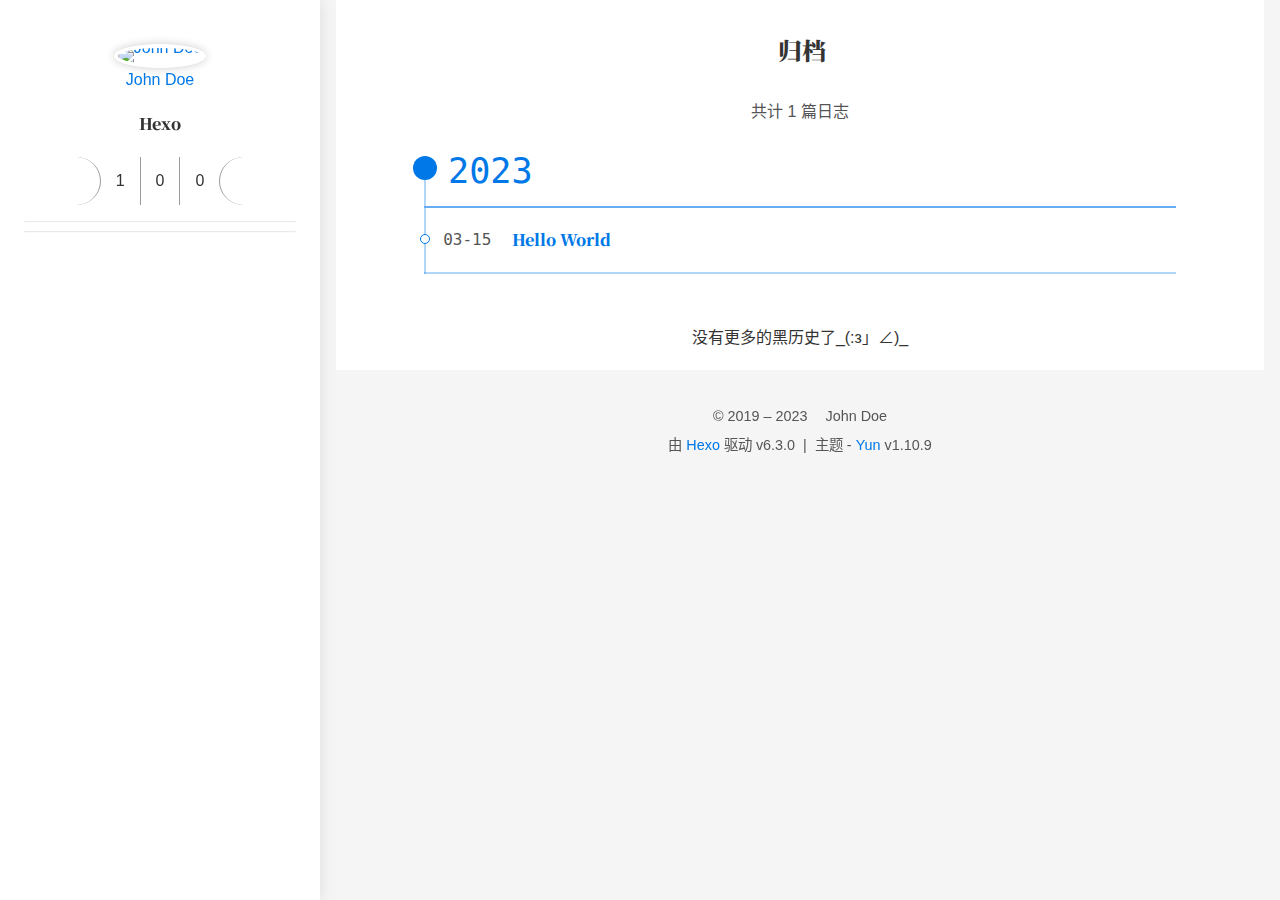
==== archives/index.html @ 75c05cce "Site updated: 2023-03-15 10:36:13" ====
<!DOCTYPE html><html lang="zh-CN"><head><meta charset="UTF-8"><meta http-equiv="X-UA-Compatible" content="IE=edge"><meta name="viewport" content="width=device-width, initial-scale=1.0"><meta name="theme-color" content="#0078E7"><meta name="author" content="John Doe"><meta name="copyright" content="John Doe"><meta name="generator" content="Hexo 6.3.0"><meta name="theme" content="hexo-theme-yun"><title>归档 | Hexo</title><link rel="stylesheet" href="https://fonts.googleapis.com/css2?family=Noto+Serif+SC:wght@900&amp;display=swap" media="print" onload="this.media='all'"><link rel="stylesheet" href="https://fastly.jsdelivr.net/npm/star-markdown-css@0.4.1/dist/yun/yun-markdown.min.css"><link rel="stylesheet" href="https://fastly.jsdelivr.net/npm/prism-theme-vars/base.css"><script src="https://fastly.jsdelivr.net/npm/scrollreveal/dist/scrollreveal.min.js" defer></script><script>function initScrollReveal() {
  [".post-card",".markdown-body img"].forEach((target)=> {
    ScrollReveal().reveal(target);
  })
}
document.addEventListener("DOMContentLoaded", initScrollReveal);
document.addEventListener("pjax:success", initScrollReveal);
</script><link rel="icon" type="image/svg+xml" href="/yun.svg"><link rel="mask-icon" href="/yun.svg" color="#0078E7"><link rel="preload" href="/css/hexo-theme-yun.css" as="style"><link rel="prefetch" href="/js/sidebar.js" as="script"><link rel="preconnect" href="https://cdn.jsdelivr.net" crossorigin><link rel="preconnect" href="https://fastly.jsdelivr.net/npm/" crossorigin><script id="yun-config">
    window.Yun = {}
    window.CONFIG = {"hostname":"example.com","root":"/","title":"冷卉的小破站","version":"1.10.9","mode":"auto","copycode":true,"page":{"isPost":false},"i18n":{"placeholder":"搜索...","empty":"找不到您查询的内容: ${query}","hits":"找到 ${hits} 条结果","hits_time":"找到 ${hits} 条结果（用时 ${time} 毫秒）"},"anonymous_image":"https://cdn.yunyoujun.cn/img/avatar/none.jpg","say":{"api":"https://el-bot-api.vercel.app/api/words/young"},"fireworks":{"colors":null},"vendors":{"host":"https://fastly.jsdelivr.net/npm/","darken":"https://fastly.jsdelivr.net/npm/darken@1.5.0"}};
  </script><link rel="stylesheet" href="/css/hexo-theme-yun.css"><script src="/js/hexo-theme-yun.js" type="module"></script><meta property="og:type" content="website">
<meta property="og:title" content="归档">
<meta property="og:url" content="http://example.com/archives/index.html">
<meta property="og:site_name" content="Hexo">
<meta property="og:locale" content="zh_CN">
<meta property="article:author" content="John Doe">
<meta name="twitter:card" content="summary"><script>(function() {
  if (CONFIG.mode !== 'auto') return
  const prefersDark = window.matchMedia && window.matchMedia('(prefers-color-scheme: dark)').matches
  const setting = localStorage.getItem('darken-mode') || 'auto'
  if (setting === 'dark' || (prefersDark && setting !== 'light'))
    document.documentElement.classList.toggle('dark', true)
})()</script></head><body><script src="https://code.iconify.design/2/2.1.1/iconify.min.js"></script><script>// Define global variable
IconifyProviders = {
  // Empty prefix: overwrite default API provider configuration
  '': {
    // Use custom API first, use Iconify public API as backup
    resources: [
        'https://api.iconify.design',
    ],
    // Wait for 1 second before switching API hosts
    rotate: 1000,
  },
};</script><script defer src="https://fastly.jsdelivr.net/npm/animejs@latest"></script><script defer src="/js/ui/fireworks.js" type="module"></script><canvas class="fireworks"></canvas><div class="container"><a class="sidebar-toggle hty-icon-button" id="menu-btn"><div class="hamburger hamburger--spin" type="button"><span class="hamburger-box"><span class="hamburger-inner"></span></span></div></a><div class="sidebar-toggle sidebar-overlay"></div><aside class="sidebar"><script src="/js/sidebar.js" type="module"></script><div class="sidebar-panel sidebar-panel-active" id="site-overview-wrap"><div class="site-info"><a class="site-author-avatar" href="/about/" title="John Doe"><img width="96" loading="lazy" src="/images/head.jpg" alt="John Doe"></a><div class="site-author-name"><a href="/about/">John Doe</a></div><span class="site-name">Hexo</span><sub class="site-subtitle"></sub><div class="site-description"></div></div><nav class="site-state"><a class="site-state-item hty-icon-button icon-home" href="/" title="首页"><span class="site-state-item-icon"><span class="icon iconify" data-icon="ri:home-4-line"></span></span></a><div class="site-state-item"><a href="/archives/" title="归档"><span class="site-state-item-icon"><span class="icon iconify" data-icon="ri:archive-line"></span></span><span class="site-state-item-count">1</span></a></div><div class="site-state-item"><a href="/categories/" title="分类"><span class="site-state-item-icon"><span class="icon iconify" data-icon="ri:folder-2-line"></span></span><span class="site-state-item-count">0</span></a></div><div class="site-state-item"><a href="/tags/" title="标签"><span class="site-state-item-icon"><span class="icon iconify" data-icon="ri:price-tag-3-line"></span></span><span class="site-state-item-count">0</span></a></div><a class="site-state-item hty-icon-button" target="_blank" rel="noopener" href="https://yun.yunyoujun.cn" title="文档"><span class="site-state-item-icon"><span class="icon iconify" data-icon="ri:settings-line"></span></span></a></nav><hr style="margin-bottom:0.5rem"><hr style="margin:0.5rem 1rem"><div class="links"><a class="links-item hty-icon-button" href="/links/" title="我的小伙伴们" style="color:dodgerblue"><span class="icon iconify" data-icon="ri:genderless-line"></span></a></div><br><a class="links-item hty-icon-button" id="toggle-mode-btn" href="javascript:;" title="Mode" style="color: #f1cb64"><span class="icon iconify" data-icon="ri:contrast-2-line"></span></a></div></aside><main class="sidebar-translate" id="content"><div class="hty-card" id="archive"><header class="post-header"><h1 class="post-title" itemprop="name headline"><span class="icon iconify" data-icon="ri:archive-line"></span>归档</h1></header><div class="page-subtitle">共计 1 篇日志</div><div class="post-collapse"><div class="collection-title"><h2 class="archive-year" id="archive-year-2023">2023</h2></div><article class="post-item" itemscope itemtype="https://schema.org/Article"><header class="post-header"><div class="post-meta"><time class="post-time" itemprop="dateCreated" datetime="2023-03-15T09:19:17+08:00" content="2023-03-15">03-15</time></div><h2 class="post-title" itemprop="name headline"><a class="post-title-link" itemprop="url" href="/2023/03/15/hello-world/">Hello World</a></h2></header></article></div><h5 class="last-word text-center">没有更多的黑历史了_(:з」∠)_</h5></div></main><footer class="sidebar-translate" id="footer"><div class="copyright"><span>&copy; 2019 – 2023 </span><span class="with-love" id="animate"><span class="icon iconify" data-icon="ri:cloud-line"></span></span><span class="author"> John Doe</span></div><div class="powered"><span>由 <a href="https://hexo.io" target="_blank" rel="noopener">Hexo</a> 驱动 v6.3.0</span><span class="footer-separator">|</span><span>主题 - <a rel="noopener" href="https://github.com/YunYouJun/hexo-theme-yun" target="_blank"><span>Yun</span></a> v1.10.9</span></div></footer></div><a class="hty-icon-button" id="back-to-top" aria-label="back-to-top" href="#"><span class="icon iconify" data-icon="ri:arrow-up-s-line"></span><svg class="progress-circle-container" viewBox="0 0 100 100"><circle class="progress-circle" id="progressCircle" cx="50" cy="50" r="48" fill="none" stroke="#0078E7" stroke-width="2" stroke-linecap="round"></circle></svg></a></body></html>
---- css/hexo-theme-yun.css ----
html:not(.dark) {
  --prism-foreground: #393a34;
  --prism-background: #f8f8f8;
  --prism-comment: #758575;
  --prism-namespace: #444;
  --prism-string: #bc8671;
  --prism-punctuation: #80817d;
  --prism-literal: #36acaa;
  --prism-keyword: #248459;
  --prism-function: #4d9375;
  --prism-deleted: #9a050f;
  --prism-class: #2b91af;
  --prism-builtin: #800000;
  --prism-property: #ce9178;
  --prism-regex: #ad502b;
}
html.dark {
  --prism-foreground: #a6accd;
  --prism-background: #242424;
  --prism-namespace: #aaa;
  --prism-comment: #758575;
  --prism-namespace: #444;
  --prism-string: #c3e88d;
  --prism-punctuation: #a6accd;
  --prism-literal: #36acaa;
  --prism-keyword: #89ddff;
  --prism-function: #82aaff;
  --prism-deleted: #9a050f;
  --prism-class: #4ec9b0;
  --prism-builtin: #d16969;
  --prism-property: #c792ea;
  --prism-regex: #ad502b;
  --prism-selector: #c3e88d;
}
:root {
  --hty-primary-color: #0078e7;
  --hty-success-color: #21ba45;
  --hty-warning-color: #f2711c;
  --hty-danger-color: #db2828;
  --hty-info-color: #42b8dd;
  --hty-link-color: #0078e7;
  --hty-gray-color: #999;
  --hty-yellow-color: #ff8718;
  --blockquote-border-left-color: var(--smc-border-color);
}
.primary {
  color: #005eb4;
  --blockquote-border-left-color: var(--hty-primary-color);
  --blockquote-bg-color: rgba(0,120,231,0.1);
}
.success {
  color: #198f35;
  --blockquote-border-left-color: var(--hty-success-color);
  --blockquote-bg-color: rgba(33,186,69,0.1);
}
.warning {
  color: #cf590c;
  --blockquote-border-left-color: var(--hty-warning-color);
  --blockquote-bg-color: rgba(242,113,28,0.1);
}
.danger {
  color: #b21e1e;
  --blockquote-border-left-color: var(--hty-danger-color);
  --blockquote-bg-color: rgba(219,40,40,0.1);
}
.info {
  color: #24a1c8;
  --blockquote-border-left-color: var(--hty-info-color);
  --blockquote-bg-color: rgba(66,184,221,0.1);
}
.link {
  color: #005eb4;
  --blockquote-border-left-color: var(--hty-link-color);
  --blockquote-bg-color: rgba(0,120,231,0.1);
}
.gray {
  color: #808080;
  --blockquote-border-left-color: var(--hty-gray-color);
  --blockquote-bg-color: rgba(153,153,153,0.1);
}
.yellow {
  color: #e46e00;
  --blockquote-border-left-color: var(--hty-yellow-color);
  --blockquote-bg-color: rgba(255,135,24,0.1);
}
html:not(.dark) {
  --prism-foreground: #393a34;
  --prism-background: #f8f8f8;
  --prism-comment: #758575;
  --prism-namespace: #444;
  --prism-string: #bc8671;
  --prism-punctuation: #80817d;
  --prism-literal: #36acaa;
  --prism-keyword: #248459;
  --prism-function: #4d9375;
  --prism-deleted: #9a050f;
  --prism-class: #2b91af;
  --prism-builtin: #800000;
  --prism-property: #ce9178;
  --prism-regex: #ad502b;
}
html.dark {
  --prism-foreground: #a6accd;
  --prism-background: #242424;
  --prism-namespace: #aaa;
  --prism-comment: #758575;
  --prism-namespace: #444;
  --prism-string: #c3e88d;
  --prism-punctuation: #a6accd;
  --prism-literal: #36acaa;
  --prism-keyword: #89ddff;
  --prism-function: #82aaff;
  --prism-deleted: #9a050f;
  --prism-class: #4ec9b0;
  --prism-builtin: #d16969;
  --prism-property: #c792ea;
  --prism-regex: #ad502b;
  --prism-selector: #c3e88d;
}
:root {
  --hty-mode: 'light';
  --hty-bg-color: #f5f5f5;
  --hty-text-color: #333;
  --hty-secondary-text-color: #555;
  --post-block-bg-color: #fff;
  --smc-link-color: #0078e7;
  --yun-bg-image: url("/images/background.jpg");
  --banner-line-color: #000;
  --banner-char-color: #000;
}
html.dark {
  --hty-mode: 'dark';
  --hty-bg-color: #303030;
  --hty-text-color: #f2f2f2;
  --hty-secondary-text-color: #eee;
  --post-block-bg-color: #1b1f2e;
  --smc-link-color: #3ca1ff;
  --yun-bg-image: url("https://cdn.yunyoujun.cn/img/bg/galaxy.jpg");
  --banner-line-color: #fff;
  --banner-char-color: #fff;
  --banner-char-bg-color: rgba(0,0,0,0.5);
  --banner-char-hover-color: #000;
  --post-card-bg-color: rgba(27,31,46,0.9);
  --post-card-shadow: 0 1px 8px rgba(27,31,46,0.1);
  --sidebar-bg-color: rgba(27,31,46,0.95);
  --sidebar-bg-image: url("");
  --page-btn-bg-color: rgba(0,0,0,0.5);
  --page-btn-hover-bg-color: rgba(199,228,255,0.9);
  --page-btn-active-bg-color: #0078e7;
}
.disable-hover,
.disable-hover * {
  pointer-events: none !important;
}
@-moz-keyframes fade-in {
  from {
    opacity: 0;
  }
  to {
    opacity: 1;
  }
}
@-webkit-keyframes fade-in {
  from {
    opacity: 0;
  }
  to {
    opacity: 1;
  }
}
@-o-keyframes fade-in {
  from {
    opacity: 0;
  }
  to {
    opacity: 1;
  }
}
@keyframes fade-in {
  from {
    opacity: 0;
  }
  to {
    opacity: 1;
  }
}
::-webkit-input-placeholder {
  color: #fff;
}
.dark .aplayer {
  color: #000;
}
body {
  font-family: 'PingFang SC', 'Microsoft YaHei', Roboto, Arial, sans-serif;
  font-weight: 400;
  margin: 0;
  padding: 0;
  line-height: 2;
}
::selection {
  color: #fff;
  background: #8e71c1;
}
a {
  color: var(--smc-link-color);
  text-decoration: none;
  transition: color 0.1s;
}
a:hover,
a:focus {
  color: #db2828;
}
a:active {
  color: #2094ff;
}
h1,
h2,
h3,
h4,
h5,
h6 {
  font-weight: inherit;
}
h1 {
  font-size: 2.5rem;
  font-weight: 400;
}
h2 {
  font-size: 2.2rem;
  font-weight: 400;
}
h3 {
  font-size: 1.9rem;
  font-weight: 400;
}
h4 {
  font-size: 1.6rem;
  font-weight: 400;
}
h5 {
  font-size: 1.3rem;
  font-weight: 400;
}
h6 {
  font-size: 1rem false;
}
button {
  outline: none;
}
p {
  font-size: inherit;
  font-weight: inherit;
}
p:first-child {
  margin-top: 0;
}
hr {
  opacity: 0.2;
  margin: 1rem;
}
details {
  border: 1px solid var(--smc-secondary);
  margin: 1rem 0;
}
details[open] {
  padding: 1rem 1rem 0 1rem;
}
summary {
  font-weight: bold;
  padding: 0.8rem 0.8rem 0.8rem 1rem;
  background-color: rgba(0,120,231,0.1);
}
details[open] summary {
  border-bottom: 1px solid var(--smc-secondary);
  margin: -1rem -1rem 1rem -1rem;
}
html {
  scroll-behavior: smooth;
}
body {
  color: var(--hty-text-color);
  overflow-y: scroll;
  background-color: var(--hty-bg-color, #f5f5f5);
}
body::before {
  content: '';
  position: fixed;
  width: 100%;
  height: 100%;
  z-index: -1;
  background-image: var(--yun-bg-image);
  background-size: cover;
  background-position: center;
  background-repeat: no-repeat;
  animation-name: bgFadeIn;
  animation-duration: 2s;
  opacity: 0.8;
}
@-moz-keyframes bgFadeIn {
  from {
    opacity: 0;
  }
  to {
    opacity: 0.8;
  }
}
@-webkit-keyframes bgFadeIn {
  from {
    opacity: 0;
  }
  to {
    opacity: 0.8;
  }
}
@-o-keyframes bgFadeIn {
  from {
    opacity: 0;
  }
  to {
    opacity: 0.8;
  }
}
@keyframes bgFadeIn {
  from {
    opacity: 0;
  }
  to {
    opacity: 0.8;
  }
}
:root {
  --banner-char-bg-color: rgba(255,255,255,0.5);
  --banner-char-hover-color: #fff;
}
#banner {
  position: relative;
  display: flex;
  flex-direction: column;
  align-items: center;
  height: 100vh;
}
#banner .char {
  font-family: 'Songti SC', 'Noto Serif SC', STZhongsong, STKaiti, KaiTi, Roboto, serif;
  font-size: var(--banner-char-size, 1rem);
  font-weight: 900;
  background-color: var(--banner-char-bg-color);
  line-height: 1;
  transition-property: all;
  transition-duration: 0.3s;
  transition-delay: 0s;
}
#banner .char:hover {
  color: var(--banner-char-hover-color);
  background-color: var(--banner-char-color);
}
#banner .char-left,
#banner .char-right {
  display: flex;
  color: var(--banner-char-color);
  opacity: 0;
}
#banner .char-left {
  border-left: 1px solid var(--banner-line-color);
  border-right: 0px solid rgba(0,120,231,0.1);
  border-right-width: 0px;
  animation-duration: 0.4s;
  animation-delay: 0.4s;
  animation-fill-mode: forwards;
  animation-timing-function: ease-out;
}
#banner .char-right {
  border-left: 0px solid rgba(0,120,231,0.1);
  border-right: 1px solid var(--banner-line-color);
  border-left-width: 0px;
  animation-duration: 0.4s;
  animation-delay: 0.4s;
  animation-fill-mode: forwards;
  animation-timing-function: ease-out;
}
.banner-char-container {
  display: flex;
  flex-direction: column;
  align-items: center;
}
.vertical-line-top,
.vertical-line-bottom {
  display: flex;
  background-color: var(--banner-line-color);
  width: 1px;
  height: 0;
  animation-duration: 0.4s;
  animation-fill-mode: forwards;
  animation-timing-function: ease-in;
}
.vertical-line-bottom {
  position: absolute;
  bottom: 0;
}
.cloud {
  display: flex;
  width: 100%;
  position: absolute;
  bottom: 0;
  left: 0;
  right: 0;
  z-index: 8;
  box-sizing: border-box;
  mix-blend-mode: overlay;
}
.cloud .waves {
  display: flex;
  position: relative;
  width: 100%;
  height: 100px;
}
@media (max-width: 768px) {
  .cloud .waves {
    height: 40px;
  }
}
.cloud .parallax > use {
  animation: move-forever 25s cubic-bezier(0.55, 0.5, 0.45, 0.5) infinite;
}
.cloud .parallax > use:nth-child(1) {
  animation-delay: -2s;
  animation-duration: 7s;
}
.cloud .parallax > use:nth-child(2) {
  animation-delay: -3s;
  animation-duration: 10s;
}
.cloud .parallax > use:nth-child(3) {
  animation-delay: -4s;
  animation-duration: 13s;
}
.cloud .parallax > use:nth-child(4) {
  animation-delay: -5s;
  animation-duration: 20s;
}
@-moz-keyframes move-forever {
  0% {
    transform: translate3d(-90px, 0, 0);
  }
  100% {
    transform: translate3d(85px, 0, 0);
  }
}
@-webkit-keyframes move-forever {
  0% {
    transform: translate3d(-90px, 0, 0);
  }
  100% {
    transform: translate3d(85px, 0, 0);
  }
}
@-o-keyframes move-forever {
  0% {
    transform: translate3d(-90px, 0, 0);
  }
  100% {
    transform: translate3d(85px, 0, 0);
  }
}
@keyframes move-forever {
  0% {
    transform: translate3d(-90px, 0, 0);
  }
  100% {
    transform: translate3d(85px, 0, 0);
  }
}
#goDown {
  display: inline-flex;
  position: absolute;
  bottom: 1rem;
  z-index: 9;
  animation: float 2s ease-in-out infinite;
}
#goDown .icon {
  color: #0078e7;
  width: 3rem;
  height: 3rem;
}
@-moz-keyframes float {
  0% {
    opacity: 1;
    transform: translateY(0);
  }
  50% {
    opacity: 0.8;
    transform: translateY(-0.8rem);
  }
  100% {
    opacity: 1;
    transform: translateY(0);
  }
}
@-webkit-keyframes float {
  0% {
    opacity: 1;
    transform: translateY(0);
  }
  50% {
    opacity: 0.8;
    transform: translateY(-0.8rem);
  }
  100% {
    opacity: 1;
    transform: translateY(0);
  }
}
@-o-keyframes float {
  0% {
    opacity: 1;
    transform: translateY(0);
  }
  50% {
    opacity: 0.8;
    transform: translateY(-0.8rem);
  }
  100% {
    opacity: 1;
    transform: translateY(0);
  }
}
@keyframes float {
  0% {
    opacity: 1;
    transform: translateY(0);
  }
  50% {
    opacity: 0.8;
    transform: translateY(-0.8rem);
  }
  100% {
    opacity: 1;
    transform: translateY(0);
  }
}
@-moz-keyframes extend-line {
  from {
    height: 0;
  }
  to {
    height: var(--banner-line-height);
  }
}
@-webkit-keyframes extend-line {
  from {
    height: 0;
  }
  to {
    height: var(--banner-line-height);
  }
}
@-o-keyframes extend-line {
  from {
    height: 0;
  }
  to {
    height: var(--banner-line-height);
  }
}
@keyframes extend-line {
  from {
    height: 0;
  }
  to {
    height: var(--banner-line-height);
  }
}
@-moz-keyframes char-move-left {
  from {
    opacity: 0;
    border-right-width: 0;
  }
  to {
    opacity: 1;
    border-right-width: var(--banner-empty-border-size, var(--banner-char-size));
  }
}
@-webkit-keyframes char-move-left {
  from {
    opacity: 0;
    border-right-width: 0;
  }
  to {
    opacity: 1;
    border-right-width: var(--banner-empty-border-size, var(--banner-char-size));
  }
}
@-o-keyframes char-move-left {
  from {
    opacity: 0;
    border-right-width: 0;
  }
  to {
    opacity: 1;
    border-right-width: var(--banner-empty-border-size, var(--banner-char-size));
  }
}
@keyframes char-move-left {
  from {
    opacity: 0;
    border-right-width: 0;
  }
  to {
    opacity: 1;
    border-right-width: var(--banner-empty-border-size, var(--banner-char-size));
  }
}
@-moz-keyframes char-move-right {
  from {
    opacity: 0;
    border-left-width: 0;
  }
  to {
    opacity: 1;
    border-left-width: var(--banner-empty-border-size, var(--banner-char-size));
  }
}
@-webkit-keyframes char-move-right {
  from {
    opacity: 0;
    border-left-width: 0;
  }
  to {
    opacity: 1;
    border-left-width: var(--banner-empty-border-size, var(--banner-char-size));
  }
}
@-o-keyframes char-move-right {
  from {
    opacity: 0;
    border-left-width: 0;
  }
  to {
    opacity: 1;
    border-left-width: var(--banner-empty-border-size, var(--banner-char-size));
  }
}
@keyframes char-move-right {
  from {
    opacity: 0;
    border-left-width: 0;
  }
  to {
    opacity: 1;
    border-left-width: var(--banner-empty-border-size, var(--banner-char-size));
  }
}
#footer {
  font-size: 0.9rem;
  color: var(--hty-secondary-text-color);
  text-align: center;
  padding-top: 1rem;
  padding-bottom: 0.5rem;
}
#footer .footer-separator {
  margin: 0 0.5rem;
}
#footer .footer-custom-text {
  margin-top: 0.3rem;
  line-height: 0;
}
#footer .footer-support {
  display: flex;
  justify-content: center;
  align-items: center;
}
#footer .footer-support-logo {
  display: inline-flex;
  justify-content: center;
  align-items: center;
  margin: 0.2rem;
}
#animate {
  animation: iconAnimate 1.33s ease-in-out infinite;
}
.with-love {
  display: inline-block;
  margin: 5px 5px 0 5px;
  color: #0078E7;
}
.moe-text {
  margin: 0 5px;
}
@-moz-keyframes iconAnimate {
  0%, 100% {
    transform: scale(1);
  }
  10%, 30% {
    transform: scale(0.9);
  }
  20%, 40%, 60%, 80% {
    transform: scale(1.1);
  }
  50%, 70% {
    transform: scale(1.1);
  }
}
@-webkit-keyframes iconAnimate {
  0%, 100% {
    transform: scale(1);
  }
  10%, 30% {
    transform: scale(0.9);
  }
  20%, 40%, 60%, 80% {
    transform: scale(1.1);
  }
  50%, 70% {
    transform: scale(1.1);
  }
}
@-o-keyframes iconAnimate {
  0%, 100% {
    transform: scale(1);
  }
  10%, 30% {
    transform: scale(0.9);
  }
  20%, 40%, 60%, 80% {
    transform: scale(1.1);
  }
  50%, 70% {
    transform: scale(1.1);
  }
}
@keyframes iconAnimate {
  0%, 100% {
    transform: scale(1);
  }
  10%, 30% {
    transform: scale(0.9);
  }
  20%, 40%, 60%, 80% {
    transform: scale(1.1);
  }
  50%, 70% {
    transform: scale(1.1);
  }
}
.link-items {
  display: flex;
  padding: 0 0.5rem;
  text-align: center;
  justify-content: center;
  flex-wrap: wrap;
}
.link-item {
  display: inline-flex;
}
.link-url {
  display: inline-flex;
  text-align: center;
  justify-self: center;
  line-height: 1.5;
  padding: 0.5rem 1rem;
  margin: 0.5rem;
  width: 15rem;
  transition: 0.2s;
  color: var(--primary-color, #000);
  border: 1px solid var(--primary-color, #808080);
}
.link-url:hover {
  color: #fff;
  background-color: var(--primary-color, #808080);
  box-shadow: 0 2px 20px var(--primary-color, #808080);
}
@media screen and (max-width: 768px) {
  .link-url {
    display: flex;
  }
}
.link-url .link-left {
  display: inline-block;
  line-height: 0;
}
.link-url .link-avatar {
  width: 4rem;
  height: 4rem;
  border-radius: 50%;
  background-color: #fff;
  border: 1px solid var(--primary-color, #808080);
  transition: 0.5s;
}
.link-url .link-avatar:hover {
  box-shadow: 0 0 20px rgba(0,0,0,0.1);
}
.link-url .link-info {
  padding-left: 0.6rem;
}
.link-url .link-blog {
  font-family: 'Songti SC', 'Noto Serif SC', STZhongsong, STKaiti, KaiTi, Roboto, serif;
  font-weight: 900;
  margin: 0.42rem 0;
}
.link-url .link-desc {
  font-size: 0.8rem;
  margin-top: 0.5rem;
  width: 10.5rem;
  white-space: nowrap;
  text-overflow: ellipsis;
  overflow: hidden;
}
#content {
  overflow: visible;
}
#recent-posts {
  row-gap: 1rem;
  padding: 1rem 0;
}
#page,
#archive,
#tag,
#category {
  margin: 0 1rem 1rem 1rem;
  background-color: var(--post-block-bg-color);
  padding: 1rem 0.5rem;
}
@media screen and (max-width: 768px) {
  #page,
  #archive,
  #tag,
  #category {
    margin: 0 0 1rem 0;
  }
}
.page-subtitle {
  text-align: center;
  color: var(--hty-secondary-text-color);
  font-size: 1rem;
  margin: 0.5rem;
}
.category-lists,
.tag-cloud {
  text-align: center;
  padding: 1rem 2rem;
}
.category-lists a,
.tag-cloud a {
  display: inline-block;
  margin: 0 0.4rem;
  text-decoration: none;
}
.category-lists {
  text-align: left;
}
.category-lists .category-list {
  padding-inline-start: 0px;
}
.category-lists .category-list-item {
  list-style: none;
  color: var(--hty-text-color);
}
.category-lists .category-list-item:hover::before {
  color: #0078e7;
}
.category-lists .category-list-item::before {
  content: '📂';
}
.category-lists .category-list-child .category-list-item::before {
  content: '📁';
}
.category-lists .category-list-link {
  color: var(--hty-text-color);
  border-bottom: 1px dotted #999;
}
.category-lists .category-list-count::before {
  content: ' [ ';
}
.category-lists .category-list-count::after {
  content: ' ] ';
}
.wordcloud {
  position: relative;
  display: block;
  margin: 0 auto;
  text-align: center;
}
.wordcloud #wordcloud-canvas,
.wordcloud #wordcloud-sidebar-canvas {
  cursor: url("$cursor-pointer"), pointer;
}
.wordcloud #wordbox {
  pointer-events: none;
  position: absolute;
  box-shadow: 0 0 100px 100px rgba(0,0,0,0.1);
  border-radius: 50px;
}
.wordcloud #wordbox-sidebar {
  pointer-events: none;
  position: absolute;
}
:root {
  --page-btn-bg-color: rgba(255,255,255,0.5);
  --page-btn-hover-bg-color: rgba(0,120,231,0.7);
  --page-btn-active-bg-color: rgba(32,148,255,0.9);
}
.page-number-basic,
.pagination .space,
.pagination .prev,
.pagination .next,
.pagination .page-number {
  display: inline-block;
  width: 2rem;
  height: 2rem;
  margin: 0;
  background-color: var(--page-btn-bg-color);
  transition: 0.2s;
}
.pagination {
  text-align: center;
}
.pagination .prev,
.pagination .next,
.pagination .page-number,
.pagination .space {
  color: var(--hty-text-color) !important;
  text-decoration: none;
  background-color: var(--page-btn-bg-color);
}
.pagination .prev:hover,
.pagination .next:hover,
.pagination .page-number:hover,
.pagination .space:hover {
  font-weight: normal;
  color: var(--hty-bg-color) !important;
  background: var(--page-btn-hover-bg-color);
}
.pagination .prev:active,
.pagination .next:active,
.pagination .page-number:active,
.pagination .space:active {
  color: var(--hty-bg-color) !important;
  background: var(--page-btn-active-bg-color);
}
.pagination .prev.current,
.pagination .next.current,
.pagination .page-number.current,
.pagination .space.current {
  font-weight: normal;
  background: var(--page-btn-active-bg-color);
  color: var(--hty-bg-color) !important;
  cursor: default;
}
.post-block {
  color: var(--hty-text-color);
  margin: 0 1rem;
  padding: 1rem;
  background-color: var(--post-block-bg-color);
}
@media screen and (max-width: 768px) {
  .post-block {
    margin: 0;
    padding-top: 2.5rem;
  }
}
.post-body {
  padding: 0 5rem;
}
@media screen and (max-width: 1024px) {
  .post-body {
    padding: 0 0.5rem;
  }
}
@media screen and (max-width: 768px) {
  .post-body {
    padding: 0 0.5rem;
  }
}
.post-meta {
  font-size: 14px;
  color: var(--hty-secondary-text-color);
}
.post-meta .icon {
  margin-bottom: -1px;
}
.post-description {
  font-weight: normal;
  padding: 0.5rem;
}
.post-author {
  display: flex;
  justify-content: center;
}
.post-author .author-avatar {
  display: inline-flex;
  justify-content: center;
  align-items: center;
  line-height: 0;
}
.post-author .author-avatar img {
  border-radius: 50%;
  height: 1rem;
  width: 1rem;
  padding: 2px;
  border: 2px solid #d3d3d3;
}
.post-author .author-name {
  margin-left: 0.5rem;
  font-size: 1rem;
}
.post-meta-item-icon {
  display: inline-block;
  color: var(--text-color, --hty-secondary-text-color);
}
.post-meta-divider {
  height: 25px;
  color: var(--hty-secondary-text-color);
  margin: 0 0.5rem;
}
.post-eof {
  margin: 50px auto;
  width: 50%;
  height: 1px;
  background: #0078e7;
  opacity: 0.1;
}
.post-copyright {
  font-size: 0.9rem;
  margin: 0.5rem 5rem 1rem 5rem;
  padding: 0.5rem 1rem;
  border-left: 4px solid #ff5252;
  background-color: var(--hty-bg-color);
  list-style: none;
  word-break: break-all;
  position: relative;
  overflow: hidden;
}
@media screen and (max-width: 768px) {
  .post-copyright {
    margin: 0.5rem 0;
  }
}
.post-copyright::after {
  position: absolute;
  color: #fff;
  background: url("data:image/svg+xml;charset=utf-8,%3Csvg xmlns='http://www.w3.org/2000/svg' viewBox='0 0 496 512'%3E%3Cpath fill='gray' d='M245.8 214.9l-33.2 17.3c-9.4-19.6-25.2-20-27.4-20-22.2 0-33.3 14.6-33.3 43.9 0 23.5 9.2 43.8 33.3 43.8 14.4 0 24.6-7 30.5-21.3l30.6 15.5a73.2 73.2 0 01-65.1 39c-22.6 0-74-10.3-74-77 0-58.7 43-77 72.6-77 30.8-.1 52.7 11.9 66 35.8zm143 0l-32.7 17.3c-9.5-19.8-25.7-20-27.9-20-22.1 0-33.2 14.6-33.2 43.9 0 23.5 9.2 43.8 33.2 43.8 14.5 0 24.7-7 30.5-21.3l31 15.5c-2 3.8-21.3 39-65 39-22.7 0-74-9.9-74-77 0-58.7 43-77 72.6-77C354 179 376 191 389 214.8zM247.7 8C104.7 8 0 123 0 256c0 138.4 113.6 248 247.6 248C377.5 504 496 403 496 256 496 118 389.4 8 247.6 8zm.8 450.8c-112.5 0-203.7-93-203.7-202.8 0-105.5 85.5-203.3 203.8-203.3A201.7 201.7 0 01451.3 256c0 121.7-99.7 202.9-202.9 202.9z'/%3E%3C/svg%3E");
  content: ' ';
  height: 10rem;
  width: 10rem;
  right: -2rem;
  top: -2rem;
  opacity: 0.1;
}
.tag-name {
  padding: 0 0.1rem;
}
.hty-button {
  font-family: Roboto, sans-serif;
  background-color: transparent;
  margin: 0 1rem;
  padding: 0 0.5rem;
  border-radius: 2px;
  color: #0078e7;
  transition-property: all;
  transition-duration: 0.3s;
  transition-delay: 0s;
  display: inline-flex;
  align-items: center;
  justify-content: center;
  border: none;
  min-height: 2rem;
  min-width: 4rem;
  outline: none;
  line-height: 2;
  font-size: 0.9rem;
  font-weight: 500;
  letter-spacing: 0.09rem;
  -webkit-font-smoothing: antialiased;
}
.hty-button:hover {
  background-color: rgba(0,120,231,0.05);
}
.hty-button--raised {
  background-color: var(--hty-primary-color, #0078e7);
  box-shadow: 0px 2px 10px -1px rgba(0,0,0,0.3);
  color: #fff;
}
.hty-button--raised:focus {
  color: #eee;
}
.hty-button--raised:hover {
  color: #fff;
  background-color: rgba(0,120,231,0.9);
}
.hty-icon-button {
  display: inline-flex;
  border: none;
  width: 3rem;
  height: 3rem;
  align-items: center;
  justify-content: center;
  border-radius: 50%;
  line-height: 1;
  transition-property: all;
  transition-duration: 0.3s;
  transition-delay: 0s;
}
.hty-icon-button:hover {
  background-color: rgba(0,120,231,0.1);
}
.hty-icon-button:active {
  background-color: rgba(0,120,231,0.3);
}
.button-glow {
  animation-duration: 2s;
  animation-iteration-count: infinite;
  animation-name: glowing;
  animation-direction: alternate;
}
@-moz-keyframes glowing {
  from {
    box-shadow: 0 0 0 rgba(0,0,0,0);
  }
  to {
    box-shadow: 0 0 20px rgba(0,120,231,0.3);
  }
}
@-webkit-keyframes glowing {
  from {
    box-shadow: 0 0 0 rgba(0,0,0,0);
  }
  to {
    box-shadow: 0 0 20px rgba(0,120,231,0.3);
  }
}
@-o-keyframes glowing {
  from {
    box-shadow: 0 0 0 rgba(0,0,0,0);
  }
  to {
    box-shadow: 0 0 20px rgba(0,120,231,0.3);
  }
}
@keyframes glowing {
  from {
    box-shadow: 0 0 0 rgba(0,0,0,0);
  }
  to {
    box-shadow: 0 0 20px rgba(0,120,231,0.3);
  }
}
.hty-card {
  position: relative;
  display: flex;
  flex-direction: column;
  box-sizing: border-box;
  transition-property: all;
  transition-duration: 0.3s;
  transition-delay: 0s;
}
.hty-card:hover {
  box-shadow: 0 0 1rem rgba(0,0,0,0.1);
}
::-webkit-scrollbar {
  width: 8px;
  height: 8px;
}
::-webkit-scrollbar-track {
  border-radius: 2px;
  background-color: rgba(255,255,255,0.1);
}
::-webkit-scrollbar-thumb {
  border-radius: 2px;
  background-color: rgba(0,120,231,0.5);
}
::-webkit-scrollbar-thumb:window-inactive {
  background-color: rgba(0,120,231,0.3);
}
::-webkit-scrollbar-thumb:hover {
  background-color: rgba(0,120,231,0.7);
}
::-webkit-scrollbar-thumb:active {
  background-color: rgba(0,120,231,0.9);
}
.iconfont {
  font-size: 1.2rem;
}
.icon {
  width: 1rem;
  height: 1rem;
  vertical-align: -0.15em;
  fill: currentColor;
  overflow: hidden;
}
.fireworks {
  position: fixed;
  left: 0;
  top: 0;
  z-index: 11;
  pointer-events: none;
}
.spinner {
  width: 60px;
  height: 60px;
  border: 1px solid #0078e7;
  margin: 100px auto;
  animation: rotateplane 1.2s infinite ease-in-out;
}
@-moz-keyframes rotateplane {
  0% {
    transform: perspective(120px) rotateX(0deg) rotateY(0deg);
    -webkit-transform: perspective(120px) rotateX(0deg) rotateY(0deg);
  }
  50% {
    transform: perspective(120px) rotateX(-180deg) rotateY(0deg);
    -webkit-transform: perspective(120px) rotateX(-180.1deg) rotateY(0deg);
  }
  100% {
    transform: perspective(120px) rotateX(-180deg) rotateY(-180deg);
    -webkit-transform: perspective(120px) rotateX(-180deg) rotateY(-180deg);
  }
}
@-webkit-keyframes rotateplane {
  0% {
    transform: perspective(120px) rotateX(0deg) rotateY(0deg);
    -webkit-transform: perspective(120px) rotateX(0deg) rotateY(0deg);
  }
  50% {
    transform: perspective(120px) rotateX(-180deg) rotateY(0deg);
    -webkit-transform: perspective(120px) rotateX(-180.1deg) rotateY(0deg);
  }
  100% {
    transform: perspective(120px) rotateX(-180deg) rotateY(-180deg);
    -webkit-transform: perspective(120px) rotateX(-180deg) rotateY(-180deg);
  }
}
@-o-keyframes rotateplane {
  0% {
    transform: perspective(120px) rotateX(0deg) rotateY(0deg);
    -webkit-transform: perspective(120px) rotateX(0deg) rotateY(0deg);
  }
  50% {
    transform: perspective(120px) rotateX(-180deg) rotateY(0deg);
    -webkit-transform: perspective(120px) rotateX(-180.1deg) rotateY(0deg);
  }
  100% {
    transform: perspective(120px) rotateX(-180deg) rotateY(-180deg);
    -webkit-transform: perspective(120px) rotateX(-180deg) rotateY(-180deg);
  }
}
@keyframes rotateplane {
  0% {
    transform: perspective(120px) rotateX(0deg) rotateY(0deg);
    -webkit-transform: perspective(120px) rotateX(0deg) rotateY(0deg);
  }
  50% {
    transform: perspective(120px) rotateX(-180deg) rotateY(0deg);
    -webkit-transform: perspective(120px) rotateX(-180.1deg) rotateY(0deg);
  }
  100% {
    transform: perspective(120px) rotateX(-180deg) rotateY(-180deg);
    -webkit-transform: perspective(120px) rotateX(-180deg) rotateY(-180deg);
  }
}
:root {
  --post-card-bg-color: rgba(255,255,255,0.9);
  --post-card-shadow: 0 0 10px rgba(255,255,255,0.1);
}
.post-card {
  position: relative;
  max-width: 900px;
  margin: 0 auto;
  transition-property: all;
  transition-duration: 0.3s;
  transition-delay: 0s;
  background-color: var(--post-card-bg-color);
  box-shadow: var(--post-card-shadow);
/* tag 容器 */
}
.post-card:hover {
  box-shadow: 0 0px 25px rgba(0,0,0,0.05);
}
.post-card-header {
  padding-top: 0.5rem;
}
.post-card-excerpt,
.post-card-excerpt p {
  overflow: hidden;
  text-overflow: ellipsis;
  text-align: left;
}
.post-card-content {
  padding: 0.5rem 1rem;
}
.post-card-title {
  margin: 0;
}
.post-card__actions {
  display: flex;
  align-items: center;
  min-height: 3rem;
  border-top: 1px solid rgba(0,120,231,0.05);
  padding-left: 1rem;
  padding-right: 1rem;
  justify-content: space-between;
}
.post-card__actions .icon {
  margin-bottom: -1px;
}
.post-card-tag {
  display: inline-flex;
  justify-content: flex-end;
}
.tag-item,
.category-item {
  font-size: 0.8rem;
  position: relative;
  color: var(--text-color, #000);
  letter-spacing: 1px;
}
.tag-item::before,
.category-item::before {
  content: '';
  position: absolute;
  bottom: 0;
  height: 100%;
  width: 0;
  right: 0;
  background: rgba(0,120,231,0.08);
  border-radius: 4px;
  transition: width 0.2s ease;
}
.tag-item:hover::before,
.category-item:hover::before {
  width: 104%;
  left: -2%;
}
.tag-item .icon,
.category-item .icon {
  width: 0.8rem;
  height: 0.8rem;
  padding-left: 0.1rem;
}
.post-top-icon {
  position: absolute;
  top: 1rem;
  right: 1rem;
  color: #f2711c;
}
.post-top-icon .icon {
  width: 1.5rem;
  height: 1.5rem;
}
.code-container {
  position: relative;
}
.code-container:hover .copy-btn {
  opacity: 1;
}
.copy-btn {
  position: absolute;
  opacity: 0;
  color: #808080;
  cursor: pointer;
  line-height: 1.5;
  padding: 1px 4px;
  transition: opacity 0.2s;
  top: 2px;
  right: 2px;
  border-radius: 4px;
}
.copy-btn:hover {
  background-color: rgba(255,255,255,0.1);
}
.post-collapse {
  position: relative;
  margin: 0 5rem 2rem 5rem;
}
@media screen and (max-width: 1024px) {
  .post-collapse {
    margin: 0 2rem 1rem 2rem;
  }
}
@media screen and (max-width: 768px) {
  .post-collapse {
    margin: 0 1rem 0.5rem 1rem;
  }
}
.post-collapse-title {
  font-size: 2rem;
  text-align: center;
}
.post-collapse .collection-title {
  position: relative;
  margin: 0;
  border-bottom: 2px solid rgba(0,120,231,0.6);
}
.post-collapse .collection-title::before {
  content: '';
  position: absolute;
  top: 50%;
  width: 2px;
  height: 50%;
  background: rgba(0,120,231,0.3);
}
.post-collapse .collection-title .archive-year {
  font-family: 'Source Code Pro', Consolas, Monaco, SFMono-Regular, 'Ubuntu Mono', Menlo, monospace;
  color: #0078e7;
  margin: 0 1.5rem;
}
.post-collapse .collection-title .archive-year::before {
  content: '';
  position: absolute;
  left: 0;
  top: 35%;
  margin-left: -11px;
  margin-top: -4px;
  width: 1.5rem;
  height: 1.5rem;
  background: #0078e7;
  border-radius: 50%;
}
.post-collapse .post-item {
  position: relative;
}
.post-collapse .post-item::before {
  content: '';
  position: absolute;
  width: 2px;
  height: 100%;
  background: rgba(0,120,231,0.3);
}
.post-collapse .post-header {
  position: relative;
  border-bottom: 2px solid rgba(0,120,231,0.3);
  display: flex;
}
.post-collapse .post-header::before {
  content: '';
  position: absolute;
  left: 0;
  top: 1.6rem;
  width: 0.5rem;
  height: 0.5rem;
  margin-left: -4px;
  border-radius: 50%;
  border: 1px solid #0078e7;
  background-color: #fff;
  z-index: 1;
  transition-property: all;
  transition-duration: 0.3s;
  transition-delay: 0s;
  transition-property: background;
}
.post-collapse .post-header:hover::before {
  background: #0078e7;
}
.post-collapse .post-header .post-title {
  margin-left: 0.1rem;
  padding: 0;
  font-size: 1rem;
  display: inline-flex;
  align-items: center;
}
.post-collapse .post-header .post-title .post-title-link .icon {
  width: 1.1rem;
  height: 1.1rem;
  margin-right: 0.3rem;
}
.post-collapse .post-header .post-meta {
  font-family: 'Source Code Pro', Consolas, Monaco, SFMono-Regular, 'Ubuntu Mono', Menlo, monospace;
  font-size: 1rem;
  margin: 1rem 0 1rem 1.2rem;
  white-space: nowrap;
}
.last-word {
  font-size: 1rem;
  margin-top: 1rem;
  margin-bottom: 0;
}
.post-header {
  position: relative;
  text-align: center;
}
.post-header .post-title {
  margin: 0;
  padding: 10px;
  font-size: 1.5rem;
  font-weight: 900;
  font-family: 'Songti SC', 'Noto Serif SC', STZhongsong, STKaiti, KaiTi, Roboto, serif;
}
.post-header .post-title .icon {
  width: 1.6rem;
  height: 1.6rem;
  margin-right: 0.3rem;
}
.post-header .post-title .post-title-link {
  position: relative;
  padding: 0.7rem 1.2rem;
}
.post-header .post-title .post-title-link .icon {
  width: 1.6rem;
  height: 1.6rem;
  margin-right: 0.4rem;
}
.post-header .post-title .post-title-link::before,
.post-header .post-title .post-title-link::after {
  content: '';
  position: absolute;
  width: 10px;
  height: 10px;
  opacity: 0;
  border: 2px solid;
  transition: 0.3s;
  transition-timing-function: cubic-bezier(0.17, 0.67, 0.05, 1.29);
}
.post-header .post-title .post-title-link::before {
  top: 0;
  left: 0;
  border-width: 2px 0 0 2px;
  transform: translate3d(10px, 10px, 0);
}
.post-header .post-title .post-title-link::after {
  right: 0;
  bottom: 0;
  border-width: 0 2px 2px 0;
  transform: translate3d(-10px, -10px, 0);
}
.post-header .post-title .post-title-link:hover::before,
.post-header .post-title .post-title-link:hover::after {
  opacity: 1;
  transform: translate3d(0, 0, 0);
}
.post-edit-link {
  padding: 0 0.2rem;
  color: #999;
}
.post-edit-link .icon {
  width: 1.5rem;
  height: 1.5rem;
}
.markdown-body {
  color: var(--hty-text-color);
  font-weight: 400;
  font-family: 'PingFang SC', 'Microsoft YaHei', Roboto, Arial, sans-serif;
  padding: 1rem 0;
}
.markdown-body code,
.markdown-body pre {
  font-family: 'Source Code Pro', Consolas, Monaco, SFMono-Regular, 'Ubuntu Mono', Menlo, monospace;
}
.markdown-body blockquote {
  padding: 0.6rem 1rem;
  border-left: 4px solid var(--blockquote-border-left-color, --smc-border-color);
  background-color: var(--blockquote-bg-color, rgba(0,120,231,0.05));
}
.markdown-body blockquote p {
  margin: 0;
}
.markdown-body video {
  width: 100%;
  max-height: 100vh;
}
.markdown-body iframe {
  border: none;
  width: 100%;
}
.post-nav {
  display: flex;
  justify-content: space-between;
  margin: 0 1rem;
}
@media screen and (max-width: 768px) {
  .post-nav {
    margin: 0;
  }
}
.post-nav-item {
  display: inline-flex;
  outline: none;
  font-size: 0.9rem;
  font-weight: bold;
  text-transform: uppercase;
  height: 3rem;
  transition: 0.4s;
}
.post-nav-item:hover {
  background-color: rgba(0,120,231,0.1);
  box-shadow: 0 0 15px rgba(0,0,0,0.1);
}
.post-nav-prev {
  padding: 0 0.6rem 0 0.1rem;
}
.post-nav-next {
  padding: 0 0.1rem 0 0.6rem;
}
.post-nav-prev,
.post-nav-next {
  display: flex;
  height: 3rem;
  align-items: center;
  justify-content: center;
  color: var(--smc-link-color);
  overflow: hidden;
  white-space: nowrap;
  text-overflow: ellipsis;
  transition-property: all;
  transition-duration: 0.3s;
  transition-delay: 0s;
}
@media screen and (max-width: 768px) {
  .post-nav-prev,
  .post-nav-next {
    max-width: 10rem;
  }
}
.post-nav-prev .icon,
.post-nav-next .icon {
  width: 1.5rem;
  height: 1.5rem;
}
.post-nav-text {
  display: inline-block;
  overflow: hidden;
  white-space: nowrap;
  text-overflow: ellipsis;
}
#reward-container {
  padding: 1rem 0;
  margin: auto;
  text-align: center;
}
#reward-button {
  display: inline-flex;
  justify-content: center;
  align-items: center;
  width: 2.5rem;
  height: 2.5rem;
  color: #df667f;
  border-radius: 100%;
}
#reward-button .icon {
  width: 1.2rem;
  height: 1.2rem;
}
#reward-comment {
  margin-top: 0.5rem;
}
#qr img {
  width: 10rem;
  height: 10rem;
  display: inline-block;
  margin: 1rem 1rem 0 1rem;
  padding: 5px;
  border: 1px solid #ccc;
  border-radius: 5px;
  transition-property: all;
  transition-duration: 0.3s;
  transition-delay: 0s;
  box-shadow: 0 0 2px rgba(0,0,0,0.2);
}
#qr img:hover {
  box-shadow: 0 0 15px rgba(0,0,0,0.1);
}
#qr .icon {
  width: 1.5rem;
  height: 1.5rem;
}
.hamburger {
  padding: 0px 0px;
  display: inline-block;
  transition-property: opacity, filter;
  transition-duration: 0.15s;
  transition-timing-function: linear;
  font: inherit;
  color: inherit;
  text-transform: none;
  background-color: transparent;
  border: 0;
  margin: 0;
  overflow: visible;
}
.hamburger:hover {
  opacity: 0.7;
}
.hamburger.is-active:hover {
  opacity: 0.7;
}
.hamburger.is-active .hamburger-inner,
.hamburger.is-active .hamburger-inner::before,
.hamburger.is-active .hamburger-inner::after {
  background-color: #0078e7;
}
.hamburger-box {
  outline: none;
  width: 25px;
  height: 18px;
  display: inline-block;
  position: relative;
}
.hamburger-inner {
  display: block;
  top: 50%;
}
.hamburger-inner,
.hamburger-inner::before,
.hamburger-inner::after {
  width: 25px;
  height: 2px;
  background-color: #0078e7;
  border-radius: 3px;
  position: absolute;
}
.hamburger-inner::before,
.hamburger-inner::after {
  content: '';
  display: block;
}
.hamburger-inner::before {
  top: -8px;
}
.hamburger-inner::after {
  bottom: -8px;
}
.hamburger--spin .hamburger-inner {
  transition-duration: 0.22s;
  transition-timing-function: cubic-bezier(0.55, 0.055, 0.675, 0.19);
}
.hamburger--spin .hamburger-inner::before {
  transition: top 0.1s 0.25s ease-in, opacity 0.1s ease-in;
}
.hamburger--spin .hamburger-inner::after {
  transition: bottom 0.1s 0.25s ease-in, transform 0.22s cubic-bezier(0.55, 0.055, 0.675, 0.19);
}
.hamburger--spin.is-active .hamburger-inner {
  transform: rotate(225deg);
  transition-delay: 0.12s;
  transition-timing-function: cubic-bezier(0.215, 0.61, 0.355, 1);
}
.hamburger--spin.is-active .hamburger-inner::before {
  top: 0;
  opacity: 0;
  transition: top 0.1s ease-out, opacity 0.1s 0.12s ease-out;
}
.hamburger--spin.is-active .hamburger-inner::after {
  bottom: 0;
  transform: rotate(-90deg);
  transition: bottom 0.1s ease-out, transform 0.22s 0.12s cubic-bezier(0.215, 0.61, 0.355, 1);
}
.sidebar-nav {
  padding-left: 0px;
  margin-top: 1rem;
  margin-bottom: 0;
}
.sidebar-nav .sidebar-nav-item {
  border: 1px solid #0078e7;
  color: #0078e7;
  margin: 0 1.25rem;
}
.sidebar-nav .sidebar-nav-item:hover {
  transition-property: all;
  transition-duration: 0.3s;
  transition-delay: 0s;
  background-color: #0078e7;
  color: #fff;
}
.sidebar-nav .sidebar-nav-item .icon {
  width: 1.5rem;
  height: 1.5rem;
}
.sidebar-nav .sidebar-nav-active {
  background-color: #0078e7;
  color: #fff;
  box-shadow: 0 0 10px rgba(0,120,231,0.2);
}
.post-toc {
  line-height: 1.8;
  padding: 1rem;
  font-size: 1.1rem;
  font-family: 'Songti SC', 'Noto Serif SC', STZhongsong, STKaiti, KaiTi, Roboto, serif;
}
.post-toc ol {
  list-style: none;
  text-align: left;
  padding-left: 1rem;
  margin: 0;
}
.post-toc ol .toc-link {
  color: var(--smc-link-color);
}
.post-toc ol .toc-link:hover {
  color: #db2828;
}
.post-toc ol .toc-number {
  font-family: 'Source Code Pro', Consolas, Monaco, SFMono-Regular, 'Ubuntu Mono', Menlo, monospace;
}
.post-toc ol .toc-child {
  font-size: 1rem;
  overflow: hidden;
  transition: max-height 0.6s ease-in;
  max-height: 0;
}
.post-toc ol .toc-item.active>.toc-link {
  color: #f2711c;
  border-bottom: 1px solid #f2711c;
}
.post-toc ol .toc-item.active>.toc-child {
  max-height: 10000px;
}
:root {
  --sidebar-bg-image: url("https://cdn.yunyoujun.cn/img/bg/alpha-stars-timing-1.webp");
}
#menu-btn {
  display: none;
  position: fixed;
  left: 0.8rem;
  top: 0.6rem;
  line-height: 1;
  z-index: 20;
  cursor: pointer;
}
@media screen and (max-width: 768px) {
  #menu-btn {
    display: flex;
  }
}
.is-home #menu-btn {
  display: flex;
}
.is-home .sidebar {
  left: -20rem;
  transform: translateX(0);
  visibility: hidden;
}
.is-home .sidebar-translate {
  transition-property: all;
  transition-duration: 0.3s;
  transition-delay: 0s;
  padding-left: 0;
}
.is-home .sidebar-open .sidebar {
  transform: translateX(20rem);
  visibility: visible;
}
.is-home .sidebar-open .sidebar-translate {
  padding-left: 20rem;
}
@media screen and (max-width: 768px) {
  .is-home .sidebar-open .sidebar-translate {
    padding-left: 0;
  }
}
.sidebar {
  position: fixed;
  overflow-y: auto;
  top: 0;
  bottom: 0;
  left: 0;
  width: 20rem;
  background-image: var(--sidebar-bg-image, none);
  background-color: var(--sidebar-bg-color, #fff);
  background-size: contain;
  background-repeat: no-repeat;
  background-position: bottom 1rem center;
  text-align: center;
  z-index: 10;
  transition-property: all;
  transition-duration: 0.3s;
  transition-delay: 0s;
  box-shadow: 0 0 2px rgba(0,0,0,0.2);
}
.sidebar:hover {
  box-shadow: 0 0 15px rgba(0,0,0,0.1);
}
@media screen and (max-width: 768px) {
  .sidebar {
    left: -20rem;
    transform: translateX(0);
  }
}
.sidebar-translate {
  padding-left: 20rem;
}
@media screen and (max-width: 768px) {
  .sidebar-translate {
    padding-left: 0;
  }
}
.sidebar .sidebar-panel {
  padding: 0.5rem;
  display: none;
}
.sidebar .sidebar-panel-active {
  display: block;
}
.sidebar .links {
  display: block;
}
.sidebar .links-item {
  display: inline-flex;
}
.sidebar .links-item .icon {
  width: 2rem;
  height: 2rem;
}
.sidebar .links-of-author {
  display: flex;
  flex-wrap: wrap;
  justify-content: center;
}
.sidebar .links-of-author .icon {
  width: 1.5rem;
  height: 1.5rem;
}
.sidebar .links-of-author-item {
  line-height: 1;
  font-size: 0.9rem;
}
@media screen and (max-width: 768px) {
  .sidebar-open .sidebar {
    transform: translateX(20rem);
    visibility: visible;
  }
  .sidebar-open .sidebar-overlay {
    background-color: rgba(0,0,0,0.3);
    position: fixed;
    width: 100%;
    height: 100vh;
    z-index: 9;
    transition: 0.4s;
  }
}
#site-overview-wrap {
  padding-top: 2rem;
}
.site-info.fix-top {
  margin-top: -1.5rem;
}
.site-author-avatar {
  display: inline-block;
  line-height: 0;
  position: relative;
}
.site-author-avatar img {
  height: 96px;
  width: 96px;
  max-width: 100%;
  margin: 0px;
  padding: 4px;
  background-color: #fff;
  box-shadow: 0 0 10px rgba(0,0,0,0.2);
  transition: 0.4s;
}
.site-author-avatar img:hover {
  box-shadow: 0 0 30px rgba(0,120,231,0.2);
}
.site-author-avatar img {
  border-radius: 50%;
}
.site-author-name {
  margin-top: 0;
  margin-bottom: 1rem;
  line-height: 1.5;
}
.site-name {
  color: var(--hty-text-color);
  font-family: 'Songti SC', 'Noto Serif SC', STZhongsong, STKaiti, KaiTi, Roboto, serif;
  font-weight: 900;
}
.site-subtitle {
  color: #999;
  display: block;
}
.site-description {
  color: var(--hty-secondary-text-color);
  font-size: 0.8rem;
}
.site-state {
  display: flex;
  justify-content: center;
  overflow: hidden;
  line-height: 1.5;
  white-space: nowrap;
  text-align: center;
  margin-top: 1rem;
}
.site-state-item {
  display: flex;
  padding: 0 15px;
  align-items: center;
  border-left: 1px solid #999;
}
.site-state-item:first-child,
.site-state-item:last-child {
  line-height: 1;
  padding: 0;
}
.site-state-item:first-child {
  border-left: none;
  border-right: 1px solid #999;
}
.site-state-item:last-child {
  border-left: 1px solid #999;
}
.site-state-item:nth-child(2) {
  border: none;
}
.site-state-item-icon {
  color: var(--hty-text-color);
  line-height: 1;
}
.site-state-item-icon .icon {
  width: 1.5rem;
  height: 1.5rem;
}
.site-state-item-count {
  color: var(--hty-text-color);
  display: block;
  text-align: center;
  font-size: 1rem;
}
#back-to-top {
  position: relative;
  position: fixed;
  right: -0.9rem;
  bottom: 1.1rem;
  z-index: 20;
  opacity: 0;
  color: #0078e7;
  transition-property: all;
  transition-duration: 0.3s;
  transition-delay: 0s;
}
#back-to-top.show {
  transform: translateX(-30px) rotate(360deg);
  opacity: 1;
}
#back-to-top .icon {
  width: 2.5rem;
  height: 2.5rem;
}
.progress-circle {
  transition: 0.3s stroke-dashoffset;
  transform: rotate(-90deg);
  transform-origin: 50% 50%;
}
.progress-circle-container {
  position: absolute;
}
#comment {
  margin: 0 1rem;
  padding: 1rem;
  background-color: var(--post-block-bg-color);
}
@media screen and (max-width: 768px) {
  #comment {
    margin: 0;
  }
}
.comment-tooltip {
  font-size: 0.8rem;
  color: var(--hty-text-color);
  padding: 0.5rem;
  border: 1px solid #f0f0f0;
  margin-bottom: 1rem;
}
#github-issues {
  margin: 1rem;
}
#say {
  color: var(--hty-text-color);
  display: block;
  text-align: center;
  font-family: 'Songti SC', 'Noto Serif SC', STZhongsong, STKaiti, KaiTi, Roboto, serif;
  font-weight: bold;
  padding: 0.5rem;
  border-top: 1px solid var(--hty-secondary-text-color);
  border-bottom: 1px solid var(--hty-secondary-text-color);
}
#say #say-content {
  display: block;
}
#say #say-from {
  display: block;
}
.notice {
  display: flex;
  flex-direction: column;
  justify-content: center;
  align-items: center;
  font-family: 'Songti SC', 'Noto Serif SC', STZhongsong, STKaiti, KaiTi, Roboto, serif;
  font-weight: bold;
  padding: 1rem;
  margin: 1rem auto;
  border: 1px solid #000;
  max-width: calc(900px - 2rem);
  background-color: rgba(255,255,255,0.3);
}
@media screen and (max-width: 768px) {
  .notice {
    border-left-width: 0px;
    border-right-width: 0px;
  }
}
iframe.bilibili-video {
  width: 100%;
  max-width: 800px;
  aspect-ratio: 16/9;
}
.heimu {
  background-color: var(--hty-text-color);
  transition: 0.2s;
}
.heimu:hover {
  cursor: pointer;
  background-color: transparent;
}
.hidden {
  display: none;
}
.text-center {
  text-align: center;
}
.text-uppercase {
  text-transform: uppercase;
}
.flex {
  display: flex;
}
.flex-col {
  flex-direction: column;
}
.justfiy-center {
  justify-content: center;
}
.items-center {
  align-items: center;
}
.flex-center {
  display: flex;
  justify-content: center;
  align-items: center;
}
.w-full {
  width: 100%;
}
.shadow-none {
  --tw-shadow: 0 0 rgba(0,0,0,0);
  --tw-shadow-colored: 0 0 rgba(0,0,0,0);
  box-shadow: none !important;
}
.prompt-block {
  display: none;
  padding: 1rem;
  border: 1px solid #d3d3d3;
}
---- css/hexo-theme-yun.css ----
html:not(.dark) {
  --prism-foreground: #393a34;
  --prism-background: #f8f8f8;
  --prism-comment: #758575;
  --prism-namespace: #444;
  --prism-string: #bc8671;
  --prism-punctuation: #80817d;
  --prism-literal: #36acaa;
  --prism-keyword: #248459;
  --prism-function: #4d9375;
  --prism-deleted: #9a050f;
  --prism-class: #2b91af;
  --prism-builtin: #800000;
  --prism-property: #ce9178;
  --prism-regex: #ad502b;
}
html.dark {
  --prism-foreground: #a6accd;
  --prism-background: #242424;
  --prism-namespace: #aaa;
  --prism-comment: #758575;
  --prism-namespace: #444;
  --prism-string: #c3e88d;
  --prism-punctuation: #a6accd;
  --prism-literal: #36acaa;
  --prism-keyword: #89ddff;
  --prism-function: #82aaff;
  --prism-deleted: #9a050f;
  --prism-class: #4ec9b0;
  --prism-builtin: #d16969;
  --prism-property: #c792ea;
  --prism-regex: #ad502b;
  --prism-selector: #c3e88d;
}
:root {
  --hty-primary-color: #0078e7;
  --hty-success-color: #21ba45;
  --hty-warning-color: #f2711c;
  --hty-danger-color: #db2828;
  --hty-info-color: #42b8dd;
  --hty-link-color: #0078e7;
  --hty-gray-color: #999;
  --hty-yellow-color: #ff8718;
  --blockquote-border-left-color: var(--smc-border-color);
}
.primary {
  color: #005eb4;
  --blockquote-border-left-color: var(--hty-primary-color);
  --blockquote-bg-color: rgba(0,120,231,0.1);
}
.success {
  color: #198f35;
  --blockquote-border-left-color: var(--hty-success-color);
  --blockquote-bg-color: rgba(33,186,69,0.1);
}
.warning {
  color: #cf590c;
  --blockquote-border-left-color: var(--hty-warning-color);
  --blockquote-bg-color: rgba(242,113,28,0.1);
}
.danger {
  color: #b21e1e;
  --blockquote-border-left-color: var(--hty-danger-color);
  --blockquote-bg-color: rgba(219,40,40,0.1);
}
.info {
  color: #24a1c8;
  --blockquote-border-left-color: var(--hty-info-color);
  --blockquote-bg-color: rgba(66,184,221,0.1);
}
.link {
  color: #005eb4;
  --blockquote-border-left-color: var(--hty-link-color);
  --blockquote-bg-color: rgba(0,120,231,0.1);
}
.gray {
  color: #808080;
  --blockquote-border-left-color: var(--hty-gray-color);
  --blockquote-bg-color: rgba(153,153,153,0.1);
}
.yellow {
  color: #e46e00;
  --blockquote-border-left-color: var(--hty-yellow-color);
  --blockquote-bg-color: rgba(255,135,24,0.1);
}
html:not(.dark) {
  --prism-foreground: #393a34;
  --prism-background: #f8f8f8;
  --prism-comment: #758575;
  --prism-namespace: #444;
  --prism-string: #bc8671;
  --prism-punctuation: #80817d;
  --prism-literal: #36acaa;
  --prism-keyword: #248459;
  --prism-function: #4d9375;
  --prism-deleted: #9a050f;
  --prism-class: #2b91af;
  --prism-builtin: #800000;
  --prism-property: #ce9178;
  --prism-regex: #ad502b;
}
html.dark {
  --prism-foreground: #a6accd;
  --prism-background: #242424;
  --prism-namespace: #aaa;
  --prism-comment: #758575;
  --prism-namespace: #444;
  --prism-string: #c3e88d;
  --prism-punctuation: #a6accd;
  --prism-literal: #36acaa;
  --prism-keyword: #89ddff;
  --prism-function: #82aaff;
  --prism-deleted: #9a050f;
  --prism-class: #4ec9b0;
  --prism-builtin: #d16969;
  --prism-property: #c792ea;
  --prism-regex: #ad502b;
  --prism-selector: #c3e88d;
}
:root {
  --hty-mode: 'light';
  --hty-bg-color: #f5f5f5;
  --hty-text-color: #333;
  --hty-secondary-text-color: #555;
  --post-block-bg-color: #fff;
  --smc-link-color: #0078e7;
  --yun-bg-image: url("/images/background.jpg");
  --banner-line-color: #000;
  --banner-char-color: #000;
}
html.dark {
  --hty-mode: 'dark';
  --hty-bg-color: #303030;
  --hty-text-color: #f2f2f2;
  --hty-secondary-text-color: #eee;
  --post-block-bg-color: #1b1f2e;
  --smc-link-color: #3ca1ff;
  --yun-bg-image: url("https://cdn.yunyoujun.cn/img/bg/galaxy.jpg");
  --banner-line-color: #fff;
  --banner-char-color: #fff;
  --banner-char-bg-color: rgba(0,0,0,0.5);
  --banner-char-hover-color: #000;
  --post-card-bg-color: rgba(27,31,46,0.9);
  --post-card-shadow: 0 1px 8px rgba(27,31,46,0.1);
  --sidebar-bg-color: rgba(27,31,46,0.95);
  --sidebar-bg-image: url("");
  --page-btn-bg-color: rgba(0,0,0,0.5);
  --page-btn-hover-bg-color: rgba(199,228,255,0.9);
  --page-btn-active-bg-color: #0078e7;
}
.disable-hover,
.disable-hover * {
  pointer-events: none !important;
}
@-moz-keyframes fade-in {
  from {
    opacity: 0;
  }
  to {
    opacity: 1;
  }
}
@-webkit-keyframes fade-in {
  from {
    opacity: 0;
  }
  to {
    opacity: 1;
  }
}
@-o-keyframes fade-in {
  from {
    opacity: 0;
  }
  to {
    opacity: 1;
  }
}
@keyframes fade-in {
  from {
    opacity: 0;
  }
  to {
    opacity: 1;
  }
}
::-webkit-input-placeholder {
  color: #fff;
}
.dark .aplayer {
  color: #000;
}
body {
  font-family: 'PingFang SC', 'Microsoft YaHei', Roboto, Arial, sans-serif;
  font-weight: 400;
  margin: 0;
  padding: 0;
  line-height: 2;
}
::selection {
  color: #fff;
  background: #8e71c1;
}
a {
  color: var(--smc-link-color);
  text-decoration: none;
  transition: color 0.1s;
}
a:hover,
a:focus {
  color: #db2828;
}
a:active {
  color: #2094ff;
}
h1,
h2,
h3,
h4,
h5,
h6 {
  font-weight: inherit;
}
h1 {
  font-size: 2.5rem;
  font-weight: 400;
}
h2 {
  font-size: 2.2rem;
  font-weight: 400;
}
h3 {
  font-size: 1.9rem;
  font-weight: 400;
}
h4 {
  font-size: 1.6rem;
  font-weight: 400;
}
h5 {
  font-size: 1.3rem;
  font-weight: 400;
}
h6 {
  font-size: 1rem false;
}
button {
  outline: none;
}
p {
  font-size: inherit;
  font-weight: inherit;
}
p:first-child {
  margin-top: 0;
}
hr {
  opacity: 0.2;
  margin: 1rem;
}
details {
  border: 1px solid var(--smc-secondary);
  margin: 1rem 0;
}
details[open] {
  padding: 1rem 1rem 0 1rem;
}
summary {
  font-weight: bold;
  padding: 0.8rem 0.8rem 0.8rem 1rem;
  background-color: rgba(0,120,231,0.1);
}
details[open] summary {
  border-bottom: 1px solid var(--smc-secondary);
  margin: -1rem -1rem 1rem -1rem;
}
html {
  scroll-behavior: smooth;
}
body {
  color: var(--hty-text-color);
  overflow-y: scroll;
  background-color: var(--hty-bg-color, #f5f5f5);
}
body::before {
  content: '';
  position: fixed;
  width: 100%;
  height: 100%;
  z-index: -1;
  background-image: var(--yun-bg-image);
  background-size: cover;
  background-position: center;
  background-repeat: no-repeat;
  animation-name: bgFadeIn;
  animation-duration: 2s;
  opacity: 0.8;
}
@-moz-keyframes bgFadeIn {
  from {
    opacity: 0;
  }
  to {
    opacity: 0.8;
  }
}
@-webkit-keyframes bgFadeIn {
  from {
    opacity: 0;
  }
  to {
    opacity: 0.8;
  }
}
@-o-keyframes bgFadeIn {
  from {
    opacity: 0;
  }
  to {
    opacity: 0.8;
  }
}
@keyframes bgFadeIn {
  from {
    opacity: 0;
  }
  to {
    opacity: 0.8;
  }
}
:root {
  --banner-char-bg-color: rgba(255,255,255,0.5);
  --banner-char-hover-color: #fff;
}
#banner {
  position: relative;
  display: flex;
  flex-direction: column;
  align-items: center;
  height: 100vh;
}
#banner .char {
  font-family: 'Songti SC', 'Noto Serif SC', STZhongsong, STKaiti, KaiTi, Roboto, serif;
  font-size: var(--banner-char-size, 1rem);
  font-weight: 900;
  background-color: var(--banner-char-bg-color);
  line-height: 1;
  transition-property: all;
  transition-duration: 0.3s;
  transition-delay: 0s;
}
#banner .char:hover {
  color: var(--banner-char-hover-color);
  background-color: var(--banner-char-color);
}
#banner .char-left,
#banner .char-right {
  display: flex;
  color: var(--banner-char-color);
  opacity: 0;
}
#banner .char-left {
  border-left: 1px solid var(--banner-line-color);
  border-right: 0px solid rgba(0,120,231,0.1);
  border-right-width: 0px;
  animation-duration: 0.4s;
  animation-delay: 0.4s;
  animation-fill-mode: forwards;
  animation-timing-function: ease-out;
}
#banner .char-right {
  border-left: 0px solid rgba(0,120,231,0.1);
  border-right: 1px solid var(--banner-line-color);
  border-left-width: 0px;
  animation-duration: 0.4s;
  animation-delay: 0.4s;
  animation-fill-mode: forwards;
  animation-timing-function: ease-out;
}
.banner-char-container {
  display: flex;
  flex-direction: column;
  align-items: center;
}
.vertical-line-top,
.vertical-line-bottom {
  display: flex;
  background-color: var(--banner-line-color);
  width: 1px;
  height: 0;
  animation-duration: 0.4s;
  animation-fill-mode: forwards;
  animation-timing-function: ease-in;
}
.vertical-line-bottom {
  position: absolute;
  bottom: 0;
}
.cloud {
  display: flex;
  width: 100%;
  position: absolute;
  bottom: 0;
  left: 0;
  right: 0;
  z-index: 8;
  box-sizing: border-box;
  mix-blend-mode: overlay;
}
.cloud .waves {
  display: flex;
  position: relative;
  width: 100%;
  height: 100px;
}
@media (max-width: 768px) {
  .cloud .waves {
    height: 40px;
  }
}
.cloud .parallax > use {
  animation: move-forever 25s cubic-bezier(0.55, 0.5, 0.45, 0.5) infinite;
}
.cloud .parallax > use:nth-child(1) {
  animation-delay: -2s;
  animation-duration: 7s;
}
.cloud .parallax > use:nth-child(2) {
  animation-delay: -3s;
  animation-duration: 10s;
}
.cloud .parallax > use:nth-child(3) {
  animation-delay: -4s;
  animation-duration: 13s;
}
.cloud .parallax > use:nth-child(4) {
  animation-delay: -5s;
  animation-duration: 20s;
}
@-moz-keyframes move-forever {
  0% {
    transform: translate3d(-90px, 0, 0);
  }
  100% {
    transform: translate3d(85px, 0, 0);
  }
}
@-webkit-keyframes move-forever {
  0% {
    transform: translate3d(-90px, 0, 0);
  }
  100% {
    transform: translate3d(85px, 0, 0);
  }
}
@-o-keyframes move-forever {
  0% {
    transform: translate3d(-90px, 0, 0);
  }
  100% {
    transform: translate3d(85px, 0, 0);
  }
}
@keyframes move-forever {
  0% {
    transform: translate3d(-90px, 0, 0);
  }
  100% {
    transform: translate3d(85px, 0, 0);
  }
}
#goDown {
  display: inline-flex;
  position: absolute;
  bottom: 1rem;
  z-index: 9;
  animation: float 2s ease-in-out infinite;
}
#goDown .icon {
  color: #0078e7;
  width: 3rem;
  height: 3rem;
}
@-moz-keyframes float {
  0% {
    opacity: 1;
    transform: translateY(0);
  }
  50% {
    opacity: 0.8;
    transform: translateY(-0.8rem);
  }
  100% {
    opacity: 1;
    transform: translateY(0);
  }
}
@-webkit-keyframes float {
  0% {
    opacity: 1;
    transform: translateY(0);
  }
  50% {
    opacity: 0.8;
    transform: translateY(-0.8rem);
  }
  100% {
    opacity: 1;
    transform: translateY(0);
  }
}
@-o-keyframes float {
  0% {
    opacity: 1;
    transform: translateY(0);
  }
  50% {
    opacity: 0.8;
    transform: translateY(-0.8rem);
  }
  100% {
    opacity: 1;
    transform: translateY(0);
  }
}
@keyframes float {
  0% {
    opacity: 1;
    transform: translateY(0);
  }
  50% {
    opacity: 0.8;
    transform: translateY(-0.8rem);
  }
  100% {
    opacity: 1;
    transform: translateY(0);
  }
}
@-moz-keyframes extend-line {
  from {
    height: 0;
  }
  to {
    height: var(--banner-line-height);
  }
}
@-webkit-keyframes extend-line {
  from {
    height: 0;
  }
  to {
    height: var(--banner-line-height);
  }
}
@-o-keyframes extend-line {
  from {
    height: 0;
  }
  to {
    height: var(--banner-line-height);
  }
}
@keyframes extend-line {
  from {
    height: 0;
  }
  to {
    height: var(--banner-line-height);
  }
}
@-moz-keyframes char-move-left {
  from {
    opacity: 0;
    border-right-width: 0;
  }
  to {
    opacity: 1;
    border-right-width: var(--banner-empty-border-size, var(--banner-char-size));
  }
}
@-webkit-keyframes char-move-left {
  from {
    opacity: 0;
    border-right-width: 0;
  }
  to {
    opacity: 1;
    border-right-width: var(--banner-empty-border-size, var(--banner-char-size));
  }
}
@-o-keyframes char-move-left {
  from {
    opacity: 0;
    border-right-width: 0;
  }
  to {
    opacity: 1;
    border-right-width: var(--banner-empty-border-size, var(--banner-char-size));
  }
}
@keyframes char-move-left {
  from {
    opacity: 0;
    border-right-width: 0;
  }
  to {
    opacity: 1;
    border-right-width: var(--banner-empty-border-size, var(--banner-char-size));
  }
}
@-moz-keyframes char-move-right {
  from {
    opacity: 0;
    border-left-width: 0;
  }
  to {
    opacity: 1;
    border-left-width: var(--banner-empty-border-size, var(--banner-char-size));
  }
}
@-webkit-keyframes char-move-right {
  from {
    opacity: 0;
    border-left-width: 0;
  }
  to {
    opacity: 1;
    border-left-width: var(--banner-empty-border-size, var(--banner-char-size));
  }
}
@-o-keyframes char-move-right {
  from {
    opacity: 0;
    border-left-width: 0;
  }
  to {
    opacity: 1;
    border-left-width: var(--banner-empty-border-size, var(--banner-char-size));
  }
}
@keyframes char-move-right {
  from {
    opacity: 0;
    border-left-width: 0;
  }
  to {
    opacity: 1;
    border-left-width: var(--banner-empty-border-size, var(--banner-char-size));
  }
}
#footer {
  font-size: 0.9rem;
  color: var(--hty-secondary-text-color);
  text-align: center;
  padding-top: 1rem;
  padding-bottom: 0.5rem;
}
#footer .footer-separator {
  margin: 0 0.5rem;
}
#footer .footer-custom-text {
  margin-top: 0.3rem;
  line-height: 0;
}
#footer .footer-support {
  display: flex;
  justify-content: center;
  align-items: center;
}
#footer .footer-support-logo {
  display: inline-flex;
  justify-content: center;
  align-items: center;
  margin: 0.2rem;
}
#animate {
  animation: iconAnimate 1.33s ease-in-out infinite;
}
.with-love {
  display: inline-block;
  margin: 5px 5px 0 5px;
  color: #0078E7;
}
.moe-text {
  margin: 0 5px;
}
@-moz-keyframes iconAnimate {
  0%, 100% {
    transform: scale(1);
  }
  10%, 30% {
    transform: scale(0.9);
  }
  20%, 40%, 60%, 80% {
    transform: scale(1.1);
  }
  50%, 70% {
    transform: scale(1.1);
  }
}
@-webkit-keyframes iconAnimate {
  0%, 100% {
    transform: scale(1);
  }
  10%, 30% {
    transform: scale(0.9);
  }
  20%, 40%, 60%, 80% {
    transform: scale(1.1);
  }
  50%, 70% {
    transform: scale(1.1);
  }
}
@-o-keyframes iconAnimate {
  0%, 100% {
    transform: scale(1);
  }
  10%, 30% {
    transform: scale(0.9);
  }
  20%, 40%, 60%, 80% {
    transform: scale(1.1);
  }
  50%, 70% {
    transform: scale(1.1);
  }
}
@keyframes iconAnimate {
  0%, 100% {
    transform: scale(1);
  }
  10%, 30% {
    transform: scale(0.9);
  }
  20%, 40%, 60%, 80% {
    transform: scale(1.1);
  }
  50%, 70% {
    transform: scale(1.1);
  }
}
.link-items {
  display: flex;
  padding: 0 0.5rem;
  text-align: center;
  justify-content: center;
  flex-wrap: wrap;
}
.link-item {
  display: inline-flex;
}
.link-url {
  display: inline-flex;
  text-align: center;
  justify-self: center;
  line-height: 1.5;
  padding: 0.5rem 1rem;
  margin: 0.5rem;
  width: 15rem;
  transition: 0.2s;
  color: var(--primary-color, #000);
  border: 1px solid var(--primary-color, #808080);
}
.link-url:hover {
  color: #fff;
  background-color: var(--primary-color, #808080);
  box-shadow: 0 2px 20px var(--primary-color, #808080);
}
@media screen and (max-width: 768px) {
  .link-url {
    display: flex;
  }
}
.link-url .link-left {
  display: inline-block;
  line-height: 0;
}
.link-url .link-avatar {
  width: 4rem;
  height: 4rem;
  border-radius: 50%;
  background-color: #fff;
  border: 1px solid var(--primary-color, #808080);
  transition: 0.5s;
}
.link-url .link-avatar:hover {
  box-shadow: 0 0 20px rgba(0,0,0,0.1);
}
.link-url .link-info {
  padding-left: 0.6rem;
}
.link-url .link-blog {
  font-family: 'Songti SC', 'Noto Serif SC', STZhongsong, STKaiti, KaiTi, Roboto, serif;
  font-weight: 900;
  margin: 0.42rem 0;
}
.link-url .link-desc {
  font-size: 0.8rem;
  margin-top: 0.5rem;
  width: 10.5rem;
  white-space: nowrap;
  text-overflow: ellipsis;
  overflow: hidden;
}
#content {
  overflow: visible;
}
#recent-posts {
  row-gap: 1rem;
  padding: 1rem 0;
}
#page,
#archive,
#tag,
#category {
  margin: 0 1rem 1rem 1rem;
  background-color: var(--post-block-bg-color);
  padding: 1rem 0.5rem;
}
@media screen and (max-width: 768px) {
  #page,
  #archive,
  #tag,
  #category {
    margin: 0 0 1rem 0;
  }
}
.page-subtitle {
  text-align: center;
  color: var(--hty-secondary-text-color);
  font-size: 1rem;
  margin: 0.5rem;
}
.category-lists,
.tag-cloud {
  text-align: center;
  padding: 1rem 2rem;
}
.category-lists a,
.tag-cloud a {
  display: inline-block;
  margin: 0 0.4rem;
  text-decoration: none;
}
.category-lists {
  text-align: left;
}
.category-lists .category-list {
  padding-inline-start: 0px;
}
.category-lists .category-list-item {
  list-style: none;
  color: var(--hty-text-color);
}
.category-lists .category-list-item:hover::before {
  color: #0078e7;
}
.category-lists .category-list-item::before {
  content: '📂';
}
.category-lists .category-list-child .category-list-item::before {
  content: '📁';
}
.category-lists .category-list-link {
  color: var(--hty-text-color);
  border-bottom: 1px dotted #999;
}
.category-lists .category-list-count::before {
  content: ' [ ';
}
.category-lists .category-list-count::after {
  content: ' ] ';
}
.wordcloud {
  position: relative;
  display: block;
  margin: 0 auto;
  text-align: center;
}
.wordcloud #wordcloud-canvas,
.wordcloud #wordcloud-sidebar-canvas {
  cursor: url("$cursor-pointer"), pointer;
}
.wordcloud #wordbox {
  pointer-events: none;
  position: absolute;
  box-shadow: 0 0 100px 100px rgba(0,0,0,0.1);
  border-radius: 50px;
}
.wordcloud #wordbox-sidebar {
  pointer-events: none;
  position: absolute;
}
:root {
  --page-btn-bg-color: rgba(255,255,255,0.5);
  --page-btn-hover-bg-color: rgba(0,120,231,0.7);
  --page-btn-active-bg-color: rgba(32,148,255,0.9);
}
.page-number-basic,
.pagination .space,
.pagination .prev,
.pagination .next,
.pagination .page-number {
  display: inline-block;
  width: 2rem;
  height: 2rem;
  margin: 0;
  background-color: var(--page-btn-bg-color);
  transition: 0.2s;
}
.pagination {
  text-align: center;
}
.pagination .prev,
.pagination .next,
.pagination .page-number,
.pagination .space {
  color: var(--hty-text-color) !important;
  text-decoration: none;
  background-color: var(--page-btn-bg-color);
}
.pagination .prev:hover,
.pagination .next:hover,
.pagination .page-number:hover,
.pagination .space:hover {
  font-weight: normal;
  color: var(--hty-bg-color) !important;
  background: var(--page-btn-hover-bg-color);
}
.pagination .prev:active,
.pagination .next:active,
.pagination .page-number:active,
.pagination .space:active {
  color: var(--hty-bg-color) !important;
  background: var(--page-btn-active-bg-color);
}
.pagination .prev.current,
.pagination .next.current,
.pagination .page-number.current,
.pagination .space.current {
  font-weight: normal;
  background: var(--page-btn-active-bg-color);
  color: var(--hty-bg-color) !important;
  cursor: default;
}
.post-block {
  color: var(--hty-text-color);
  margin: 0 1rem;
  padding: 1rem;
  background-color: var(--post-block-bg-color);
}
@media screen and (max-width: 768px) {
  .post-block {
    margin: 0;
    padding-top: 2.5rem;
  }
}
.post-body {
  padding: 0 5rem;
}
@media screen and (max-width: 1024px) {
  .post-body {
    padding: 0 0.5rem;
  }
}
@media screen and (max-width: 768px) {
  .post-body {
    padding: 0 0.5rem;
  }
}
.post-meta {
  font-size: 14px;
  color: var(--hty-secondary-text-color);
}
.post-meta .icon {
  margin-bottom: -1px;
}
.post-description {
  font-weight: normal;
  padding: 0.5rem;
}
.post-author {
  display: flex;
  justify-content: center;
}
.post-author .author-avatar {
  display: inline-flex;
  justify-content: center;
  align-items: center;
  line-height: 0;
}
.post-author .author-avatar img {
  border-radius: 50%;
  height: 1rem;
  width: 1rem;
  padding: 2px;
  border: 2px solid #d3d3d3;
}
.post-author .author-name {
  margin-left: 0.5rem;
  font-size: 1rem;
}
.post-meta-item-icon {
  display: inline-block;
  color: var(--text-color, --hty-secondary-text-color);
}
.post-meta-divider {
  height: 25px;
  color: var(--hty-secondary-text-color);
  margin: 0 0.5rem;
}
.post-eof {
  margin: 50px auto;
  width: 50%;
  height: 1px;
  background: #0078e7;
  opacity: 0.1;
}
.post-copyright {
  font-size: 0.9rem;
  margin: 0.5rem 5rem 1rem 5rem;
  padding: 0.5rem 1rem;
  border-left: 4px solid #ff5252;
  background-color: var(--hty-bg-color);
  list-style: none;
  word-break: break-all;
  position: relative;
  overflow: hidden;
}
@media screen and (max-width: 768px) {
  .post-copyright {
    margin: 0.5rem 0;
  }
}
.post-copyright::after {
  position: absolute;
  color: #fff;
  background: url("data:image/svg+xml;charset=utf-8,%3Csvg xmlns='http://www.w3.org/2000/svg' viewBox='0 0 496 512'%3E%3Cpath fill='gray' d='M245.8 214.9l-33.2 17.3c-9.4-19.6-25.2-20-27.4-20-22.2 0-33.3 14.6-33.3 43.9 0 23.5 9.2 43.8 33.3 43.8 14.4 0 24.6-7 30.5-21.3l30.6 15.5a73.2 73.2 0 01-65.1 39c-22.6 0-74-10.3-74-77 0-58.7 43-77 72.6-77 30.8-.1 52.7 11.9 66 35.8zm143 0l-32.7 17.3c-9.5-19.8-25.7-20-27.9-20-22.1 0-33.2 14.6-33.2 43.9 0 23.5 9.2 43.8 33.2 43.8 14.5 0 24.7-7 30.5-21.3l31 15.5c-2 3.8-21.3 39-65 39-22.7 0-74-9.9-74-77 0-58.7 43-77 72.6-77C354 179 376 191 389 214.8zM247.7 8C104.7 8 0 123 0 256c0 138.4 113.6 248 247.6 248C377.5 504 496 403 496 256 496 118 389.4 8 247.6 8zm.8 450.8c-112.5 0-203.7-93-203.7-202.8 0-105.5 85.5-203.3 203.8-203.3A201.7 201.7 0 01451.3 256c0 121.7-99.7 202.9-202.9 202.9z'/%3E%3C/svg%3E");
  content: ' ';
  height: 10rem;
  width: 10rem;
  right: -2rem;
  top: -2rem;
  opacity: 0.1;
}
.tag-name {
  padding: 0 0.1rem;
}
.hty-button {
  font-family: Roboto, sans-serif;
  background-color: transparent;
  margin: 0 1rem;
  padding: 0 0.5rem;
  border-radius: 2px;
  color: #0078e7;
  transition-property: all;
  transition-duration: 0.3s;
  transition-delay: 0s;
  display: inline-flex;
  align-items: center;
  justify-content: center;
  border: none;
  min-height: 2rem;
  min-width: 4rem;
  outline: none;
  line-height: 2;
  font-size: 0.9rem;
  font-weight: 500;
  letter-spacing: 0.09rem;
  -webkit-font-smoothing: antialiased;
}
.hty-button:hover {
  background-color: rgba(0,120,231,0.05);
}
.hty-button--raised {
  background-color: var(--hty-primary-color, #0078e7);
  box-shadow: 0px 2px 10px -1px rgba(0,0,0,0.3);
  color: #fff;
}
.hty-button--raised:focus {
  color: #eee;
}
.hty-button--raised:hover {
  color: #fff;
  background-color: rgba(0,120,231,0.9);
}
.hty-icon-button {
  display: inline-flex;
  border: none;
  width: 3rem;
  height: 3rem;
  align-items: center;
  justify-content: center;
  border-radius: 50%;
  line-height: 1;
  transition-property: all;
  transition-duration: 0.3s;
  transition-delay: 0s;
}
.hty-icon-button:hover {
  background-color: rgba(0,120,231,0.1);
}
.hty-icon-button:active {
  background-color: rgba(0,120,231,0.3);
}
.button-glow {
  animation-duration: 2s;
  animation-iteration-count: infinite;
  animation-name: glowing;
  animation-direction: alternate;
}
@-moz-keyframes glowing {
  from {
    box-shadow: 0 0 0 rgba(0,0,0,0);
  }
  to {
    box-shadow: 0 0 20px rgba(0,120,231,0.3);
  }
}
@-webkit-keyframes glowing {
  from {
    box-shadow: 0 0 0 rgba(0,0,0,0);
  }
  to {
    box-shadow: 0 0 20px rgba(0,120,231,0.3);
  }
}
@-o-keyframes glowing {
  from {
    box-shadow: 0 0 0 rgba(0,0,0,0);
  }
  to {
    box-shadow: 0 0 20px rgba(0,120,231,0.3);
  }
}
@keyframes glowing {
  from {
    box-shadow: 0 0 0 rgba(0,0,0,0);
  }
  to {
    box-shadow: 0 0 20px rgba(0,120,231,0.3);
  }
}
.hty-card {
  position: relative;
  display: flex;
  flex-direction: column;
  box-sizing: border-box;
  transition-property: all;
  transition-duration: 0.3s;
  transition-delay: 0s;
}
.hty-card:hover {
  box-shadow: 0 0 1rem rgba(0,0,0,0.1);
}
::-webkit-scrollbar {
  width: 8px;
  height: 8px;
}
::-webkit-scrollbar-track {
  border-radius: 2px;
  background-color: rgba(255,255,255,0.1);
}
::-webkit-scrollbar-thumb {
  border-radius: 2px;
  background-color: rgba(0,120,231,0.5);
}
::-webkit-scrollbar-thumb:window-inactive {
  background-color: rgba(0,120,231,0.3);
}
::-webkit-scrollbar-thumb:hover {
  background-color: rgba(0,120,231,0.7);
}
::-webkit-scrollbar-thumb:active {
  background-color: rgba(0,120,231,0.9);
}
.iconfont {
  font-size: 1.2rem;
}
.icon {
  width: 1rem;
  height: 1rem;
  vertical-align: -0.15em;
  fill: currentColor;
  overflow: hidden;
}
.fireworks {
  position: fixed;
  left: 0;
  top: 0;
  z-index: 11;
  pointer-events: none;
}
.spinner {
  width: 60px;
  height: 60px;
  border: 1px solid #0078e7;
  margin: 100px auto;
  animation: rotateplane 1.2s infinite ease-in-out;
}
@-moz-keyframes rotateplane {
  0% {
    transform: perspective(120px) rotateX(0deg) rotateY(0deg);
    -webkit-transform: perspective(120px) rotateX(0deg) rotateY(0deg);
  }
  50% {
    transform: perspective(120px) rotateX(-180deg) rotateY(0deg);
    -webkit-transform: perspective(120px) rotateX(-180.1deg) rotateY(0deg);
  }
  100% {
    transform: perspective(120px) rotateX(-180deg) rotateY(-180deg);
    -webkit-transform: perspective(120px) rotateX(-180deg) rotateY(-180deg);
  }
}
@-webkit-keyframes rotateplane {
  0% {
    transform: perspective(120px) rotateX(0deg) rotateY(0deg);
    -webkit-transform: perspective(120px) rotateX(0deg) rotateY(0deg);
  }
  50% {
    transform: perspective(120px) rotateX(-180deg) rotateY(0deg);
    -webkit-transform: perspective(120px) rotateX(-180.1deg) rotateY(0deg);
  }
  100% {
    transform: perspective(120px) rotateX(-180deg) rotateY(-180deg);
    -webkit-transform: perspective(120px) rotateX(-180deg) rotateY(-180deg);
  }
}
@-o-keyframes rotateplane {
  0% {
    transform: perspective(120px) rotateX(0deg) rotateY(0deg);
    -webkit-transform: perspective(120px) rotateX(0deg) rotateY(0deg);
  }
  50% {
    transform: perspective(120px) rotateX(-180deg) rotateY(0deg);
    -webkit-transform: perspective(120px) rotateX(-180.1deg) rotateY(0deg);
  }
  100% {
    transform: perspective(120px) rotateX(-180deg) rotateY(-180deg);
    -webkit-transform: perspective(120px) rotateX(-180deg) rotateY(-180deg);
  }
}
@keyframes rotateplane {
  0% {
    transform: perspective(120px) rotateX(0deg) rotateY(0deg);
    -webkit-transform: perspective(120px) rotateX(0deg) rotateY(0deg);
  }
  50% {
    transform: perspective(120px) rotateX(-180deg) rotateY(0deg);
    -webkit-transform: perspective(120px) rotateX(-180.1deg) rotateY(0deg);
  }
  100% {
    transform: perspective(120px) rotateX(-180deg) rotateY(-180deg);
    -webkit-transform: perspective(120px) rotateX(-180deg) rotateY(-180deg);
  }
}
:root {
  --post-card-bg-color: rgba(255,255,255,0.9);
  --post-card-shadow: 0 0 10px rgba(255,255,255,0.1);
}
.post-card {
  position: relative;
  max-width: 900px;
  margin: 0 auto;
  transition-property: all;
  transition-duration: 0.3s;
  transition-delay: 0s;
  background-color: var(--post-card-bg-color);
  box-shadow: var(--post-card-shadow);
/* tag 容器 */
}
.post-card:hover {
  box-shadow: 0 0px 25px rgba(0,0,0,0.05);
}
.post-card-header {
  padding-top: 0.5rem;
}
.post-card-excerpt,
.post-card-excerpt p {
  overflow: hidden;
  text-overflow: ellipsis;
  text-align: left;
}
.post-card-content {
  padding: 0.5rem 1rem;
}
.post-card-title {
  margin: 0;
}
.post-card__actions {
  display: flex;
  align-items: center;
  min-height: 3rem;
  border-top: 1px solid rgba(0,120,231,0.05);
  padding-left: 1rem;
  padding-right: 1rem;
  justify-content: space-between;
}
.post-card__actions .icon {
  margin-bottom: -1px;
}
.post-card-tag {
  display: inline-flex;
  justify-content: flex-end;
}
.tag-item,
.category-item {
  font-size: 0.8rem;
  position: relative;
  color: var(--text-color, #000);
  letter-spacing: 1px;
}
.tag-item::before,
.category-item::before {
  content: '';
  position: absolute;
  bottom: 0;
  height: 100%;
  width: 0;
  right: 0;
  background: rgba(0,120,231,0.08);
  border-radius: 4px;
  transition: width 0.2s ease;
}
.tag-item:hover::before,
.category-item:hover::before {
  width: 104%;
  left: -2%;
}
.tag-item .icon,
.category-item .icon {
  width: 0.8rem;
  height: 0.8rem;
  padding-left: 0.1rem;
}
.post-top-icon {
  position: absolute;
  top: 1rem;
  right: 1rem;
  color: #f2711c;
}
.post-top-icon .icon {
  width: 1.5rem;
  height: 1.5rem;
}
.code-container {
  position: relative;
}
.code-container:hover .copy-btn {
  opacity: 1;
}
.copy-btn {
  position: absolute;
  opacity: 0;
  color: #808080;
  cursor: pointer;
  line-height: 1.5;
  padding: 1px 4px;
  transition: opacity 0.2s;
  top: 2px;
  right: 2px;
  border-radius: 4px;
}
.copy-btn:hover {
  background-color: rgba(255,255,255,0.1);
}
.post-collapse {
  position: relative;
  margin: 0 5rem 2rem 5rem;
}
@media screen and (max-width: 1024px) {
  .post-collapse {
    margin: 0 2rem 1rem 2rem;
  }
}
@media screen and (max-width: 768px) {
  .post-collapse {
    margin: 0 1rem 0.5rem 1rem;
  }
}
.post-collapse-title {
  font-size: 2rem;
  text-align: center;
}
.post-collapse .collection-title {
  position: relative;
  margin: 0;
  border-bottom: 2px solid rgba(0,120,231,0.6);
}
.post-collapse .collection-title::before {
  content: '';
  position: absolute;
  top: 50%;
  width: 2px;
  height: 50%;
  background: rgba(0,120,231,0.3);
}
.post-collapse .collection-title .archive-year {
  font-family: 'Source Code Pro', Consolas, Monaco, SFMono-Regular, 'Ubuntu Mono', Menlo, monospace;
  color: #0078e7;
  margin: 0 1.5rem;
}
.post-collapse .collection-title .archive-year::before {
  content: '';
  position: absolute;
  left: 0;
  top: 35%;
  margin-left: -11px;
  margin-top: -4px;
  width: 1.5rem;
  height: 1.5rem;
  background: #0078e7;
  border-radius: 50%;
}
.post-collapse .post-item {
  position: relative;
}
.post-collapse .post-item::before {
  content: '';
  position: absolute;
  width: 2px;
  height: 100%;
  background: rgba(0,120,231,0.3);
}
.post-collapse .post-header {
  position: relative;
  border-bottom: 2px solid rgba(0,120,231,0.3);
  display: flex;
}
.post-collapse .post-header::before {
  content: '';
  position: absolute;
  left: 0;
  top: 1.6rem;
  width: 0.5rem;
  height: 0.5rem;
  margin-left: -4px;
  border-radius: 50%;
  border: 1px solid #0078e7;
  background-color: #fff;
  z-index: 1;
  transition-property: all;
  transition-duration: 0.3s;
  transition-delay: 0s;
  transition-property: background;
}
.post-collapse .post-header:hover::before {
  background: #0078e7;
}
.post-collapse .post-header .post-title {
  margin-left: 0.1rem;
  padding: 0;
  font-size: 1rem;
  display: inline-flex;
  align-items: center;
}
.post-collapse .post-header .post-title .post-title-link .icon {
  width: 1.1rem;
  height: 1.1rem;
  margin-right: 0.3rem;
}
.post-collapse .post-header .post-meta {
  font-family: 'Source Code Pro', Consolas, Monaco, SFMono-Regular, 'Ubuntu Mono', Menlo, monospace;
  font-size: 1rem;
  margin: 1rem 0 1rem 1.2rem;
  white-space: nowrap;
}
.last-word {
  font-size: 1rem;
  margin-top: 1rem;
  margin-bottom: 0;
}
.post-header {
  position: relative;
  text-align: center;
}
.post-header .post-title {
  margin: 0;
  padding: 10px;
  font-size: 1.5rem;
  font-weight: 900;
  font-family: 'Songti SC', 'Noto Serif SC', STZhongsong, STKaiti, KaiTi, Roboto, serif;
}
.post-header .post-title .icon {
  width: 1.6rem;
  height: 1.6rem;
  margin-right: 0.3rem;
}
.post-header .post-title .post-title-link {
  position: relative;
  padding: 0.7rem 1.2rem;
}
.post-header .post-title .post-title-link .icon {
  width: 1.6rem;
  height: 1.6rem;
  margin-right: 0.4rem;
}
.post-header .post-title .post-title-link::before,
.post-header .post-title .post-title-link::after {
  content: '';
  position: absolute;
  width: 10px;
  height: 10px;
  opacity: 0;
  border: 2px solid;
  transition: 0.3s;
  transition-timing-function: cubic-bezier(0.17, 0.67, 0.05, 1.29);
}
.post-header .post-title .post-title-link::before {
  top: 0;
  left: 0;
  border-width: 2px 0 0 2px;
  transform: translate3d(10px, 10px, 0);
}
.post-header .post-title .post-title-link::after {
  right: 0;
  bottom: 0;
  border-width: 0 2px 2px 0;
  transform: translate3d(-10px, -10px, 0);
}
.post-header .post-title .post-title-link:hover::before,
.post-header .post-title .post-title-link:hover::after {
  opacity: 1;
  transform: translate3d(0, 0, 0);
}
.post-edit-link {
  padding: 0 0.2rem;
  color: #999;
}
.post-edit-link .icon {
  width: 1.5rem;
  height: 1.5rem;
}
.markdown-body {
  color: var(--hty-text-color);
  font-weight: 400;
  font-family: 'PingFang SC', 'Microsoft YaHei', Roboto, Arial, sans-serif;
  padding: 1rem 0;
}
.markdown-body code,
.markdown-body pre {
  font-family: 'Source Code Pro', Consolas, Monaco, SFMono-Regular, 'Ubuntu Mono', Menlo, monospace;
}
.markdown-body blockquote {
  padding: 0.6rem 1rem;
  border-left: 4px solid var(--blockquote-border-left-color, --smc-border-color);
  background-color: var(--blockquote-bg-color, rgba(0,120,231,0.05));
}
.markdown-body blockquote p {
  margin: 0;
}
.markdown-body video {
  width: 100%;
  max-height: 100vh;
}
.markdown-body iframe {
  border: none;
  width: 100%;
}
.post-nav {
  display: flex;
  justify-content: space-between;
  margin: 0 1rem;
}
@media screen and (max-width: 768px) {
  .post-nav {
    margin: 0;
  }
}
.post-nav-item {
  display: inline-flex;
  outline: none;
  font-size: 0.9rem;
  font-weight: bold;
  text-transform: uppercase;
  height: 3rem;
  transition: 0.4s;
}
.post-nav-item:hover {
  background-color: rgba(0,120,231,0.1);
  box-shadow: 0 0 15px rgba(0,0,0,0.1);
}
.post-nav-prev {
  padding: 0 0.6rem 0 0.1rem;
}
.post-nav-next {
  padding: 0 0.1rem 0 0.6rem;
}
.post-nav-prev,
.post-nav-next {
  display: flex;
  height: 3rem;
  align-items: center;
  justify-content: center;
  color: var(--smc-link-color);
  overflow: hidden;
  white-space: nowrap;
  text-overflow: ellipsis;
  transition-property: all;
  transition-duration: 0.3s;
  transition-delay: 0s;
}
@media screen and (max-width: 768px) {
  .post-nav-prev,
  .post-nav-next {
    max-width: 10rem;
  }
}
.post-nav-prev .icon,
.post-nav-next .icon {
  width: 1.5rem;
  height: 1.5rem;
}
.post-nav-text {
  display: inline-block;
  overflow: hidden;
  white-space: nowrap;
  text-overflow: ellipsis;
}
#reward-container {
  padding: 1rem 0;
  margin: auto;
  text-align: center;
}
#reward-button {
  display: inline-flex;
  justify-content: center;
  align-items: center;
  width: 2.5rem;
  height: 2.5rem;
  color: #df667f;
  border-radius: 100%;
}
#reward-button .icon {
  width: 1.2rem;
  height: 1.2rem;
}
#reward-comment {
  margin-top: 0.5rem;
}
#qr img {
  width: 10rem;
  height: 10rem;
  display: inline-block;
  margin: 1rem 1rem 0 1rem;
  padding: 5px;
  border: 1px solid #ccc;
  border-radius: 5px;
  transition-property: all;
  transition-duration: 0.3s;
  transition-delay: 0s;
  box-shadow: 0 0 2px rgba(0,0,0,0.2);
}
#qr img:hover {
  box-shadow: 0 0 15px rgba(0,0,0,0.1);
}
#qr .icon {
  width: 1.5rem;
  height: 1.5rem;
}
.hamburger {
  padding: 0px 0px;
  display: inline-block;
  transition-property: opacity, filter;
  transition-duration: 0.15s;
  transition-timing-function: linear;
  font: inherit;
  color: inherit;
  text-transform: none;
  background-color: transparent;
  border: 0;
  margin: 0;
  overflow: visible;
}
.hamburger:hover {
  opacity: 0.7;
}
.hamburger.is-active:hover {
  opacity: 0.7;
}
.hamburger.is-active .hamburger-inner,
.hamburger.is-active .hamburger-inner::before,
.hamburger.is-active .hamburger-inner::after {
  background-color: #0078e7;
}
.hamburger-box {
  outline: none;
  width: 25px;
  height: 18px;
  display: inline-block;
  position: relative;
}
.hamburger-inner {
  display: block;
  top: 50%;
}
.hamburger-inner,
.hamburger-inner::before,
.hamburger-inner::after {
  width: 25px;
  height: 2px;
  background-color: #0078e7;
  border-radius: 3px;
  position: absolute;
}
.hamburger-inner::before,
.hamburger-inner::after {
  content: '';
  display: block;
}
.hamburger-inner::before {
  top: -8px;
}
.hamburger-inner::after {
  bottom: -8px;
}
.hamburger--spin .hamburger-inner {
  transition-duration: 0.22s;
  transition-timing-function: cubic-bezier(0.55, 0.055, 0.675, 0.19);
}
.hamburger--spin .hamburger-inner::before {
  transition: top 0.1s 0.25s ease-in, opacity 0.1s ease-in;
}
.hamburger--spin .hamburger-inner::after {
  transition: bottom 0.1s 0.25s ease-in, transform 0.22s cubic-bezier(0.55, 0.055, 0.675, 0.19);
}
.hamburger--spin.is-active .hamburger-inner {
  transform: rotate(225deg);
  transition-delay: 0.12s;
  transition-timing-function: cubic-bezier(0.215, 0.61, 0.355, 1);
}
.hamburger--spin.is-active .hamburger-inner::before {
  top: 0;
  opacity: 0;
  transition: top 0.1s ease-out, opacity 0.1s 0.12s ease-out;
}
.hamburger--spin.is-active .hamburger-inner::after {
  bottom: 0;
  transform: rotate(-90deg);
  transition: bottom 0.1s ease-out, transform 0.22s 0.12s cubic-bezier(0.215, 0.61, 0.355, 1);
}
.sidebar-nav {
  padding-left: 0px;
  margin-top: 1rem;
  margin-bottom: 0;
}
.sidebar-nav .sidebar-nav-item {
  border: 1px solid #0078e7;
  color: #0078e7;
  margin: 0 1.25rem;
}
.sidebar-nav .sidebar-nav-item:hover {
  transition-property: all;
  transition-duration: 0.3s;
  transition-delay: 0s;
  background-color: #0078e7;
  color: #fff;
}
.sidebar-nav .sidebar-nav-item .icon {
  width: 1.5rem;
  height: 1.5rem;
}
.sidebar-nav .sidebar-nav-active {
  background-color: #0078e7;
  color: #fff;
  box-shadow: 0 0 10px rgba(0,120,231,0.2);
}
.post-toc {
  line-height: 1.8;
  padding: 1rem;
  font-size: 1.1rem;
  font-family: 'Songti SC', 'Noto Serif SC', STZhongsong, STKaiti, KaiTi, Roboto, serif;
}
.post-toc ol {
  list-style: none;
  text-align: left;
  padding-left: 1rem;
  margin: 0;
}
.post-toc ol .toc-link {
  color: var(--smc-link-color);
}
.post-toc ol .toc-link:hover {
  color: #db2828;
}
.post-toc ol .toc-number {
  font-family: 'Source Code Pro', Consolas, Monaco, SFMono-Regular, 'Ubuntu Mono', Menlo, monospace;
}
.post-toc ol .toc-child {
  font-size: 1rem;
  overflow: hidden;
  transition: max-height 0.6s ease-in;
  max-height: 0;
}
.post-toc ol .toc-item.active>.toc-link {
  color: #f2711c;
  border-bottom: 1px solid #f2711c;
}
.post-toc ol .toc-item.active>.toc-child {
  max-height: 10000px;
}
:root {
  --sidebar-bg-image: url("https://cdn.yunyoujun.cn/img/bg/alpha-stars-timing-1.webp");
}
#menu-btn {
  display: none;
  position: fixed;
  left: 0.8rem;
  top: 0.6rem;
  line-height: 1;
  z-index: 20;
  cursor: pointer;
}
@media screen and (max-width: 768px) {
  #menu-btn {
    display: flex;
  }
}
.is-home #menu-btn {
  display: flex;
}
.is-home .sidebar {
  left: -20rem;
  transform: translateX(0);
  visibility: hidden;
}
.is-home .sidebar-translate {
  transition-property: all;
  transition-duration: 0.3s;
  transition-delay: 0s;
  padding-left: 0;
}
.is-home .sidebar-open .sidebar {
  transform: translateX(20rem);
  visibility: visible;
}
.is-home .sidebar-open .sidebar-translate {
  padding-left: 20rem;
}
@media screen and (max-width: 768px) {
  .is-home .sidebar-open .sidebar-translate {
    padding-left: 0;
  }
}
.sidebar {
  position: fixed;
  overflow-y: auto;
  top: 0;
  bottom: 0;
  left: 0;
  width: 20rem;
  background-image: var(--sidebar-bg-image, none);
  background-color: var(--sidebar-bg-color, #fff);
  background-size: contain;
  background-repeat: no-repeat;
  background-position: bottom 1rem center;
  text-align: center;
  z-index: 10;
  transition-property: all;
  transition-duration: 0.3s;
  transition-delay: 0s;
  box-shadow: 0 0 2px rgba(0,0,0,0.2);
}
.sidebar:hover {
  box-shadow: 0 0 15px rgba(0,0,0,0.1);
}
@media screen and (max-width: 768px) {
  .sidebar {
    left: -20rem;
    transform: translateX(0);
  }
}
.sidebar-translate {
  padding-left: 20rem;
}
@media screen and (max-width: 768px) {
  .sidebar-translate {
    padding-left: 0;
  }
}
.sidebar .sidebar-panel {
  padding: 0.5rem;
  display: none;
}
.sidebar .sidebar-panel-active {
  display: block;
}
.sidebar .links {
  display: block;
}
.sidebar .links-item {
  display: inline-flex;
}
.sidebar .links-item .icon {
  width: 2rem;
  height: 2rem;
}
.sidebar .links-of-author {
  display: flex;
  flex-wrap: wrap;
  justify-content: center;
}
.sidebar .links-of-author .icon {
  width: 1.5rem;
  height: 1.5rem;
}
.sidebar .links-of-author-item {
  line-height: 1;
  font-size: 0.9rem;
}
@media screen and (max-width: 768px) {
  .sidebar-open .sidebar {
    transform: translateX(20rem);
    visibility: visible;
  }
  .sidebar-open .sidebar-overlay {
    background-color: rgba(0,0,0,0.3);
    position: fixed;
    width: 100%;
    height: 100vh;
    z-index: 9;
    transition: 0.4s;
  }
}
#site-overview-wrap {
  padding-top: 2rem;
}
.site-info.fix-top {
  margin-top: -1.5rem;
}
.site-author-avatar {
  display: inline-block;
  line-height: 0;
  position: relative;
}
.site-author-avatar img {
  height: 96px;
  width: 96px;
  max-width: 100%;
  margin: 0px;
  padding: 4px;
  background-color: #fff;
  box-shadow: 0 0 10px rgba(0,0,0,0.2);
  transition: 0.4s;
}
.site-author-avatar img:hover {
  box-shadow: 0 0 30px rgba(0,120,231,0.2);
}
.site-author-avatar img {
  border-radius: 50%;
}
.site-author-name {
  margin-top: 0;
  margin-bottom: 1rem;
  line-height: 1.5;
}
.site-name {
  color: var(--hty-text-color);
  font-family: 'Songti SC', 'Noto Serif SC', STZhongsong, STKaiti, KaiTi, Roboto, serif;
  font-weight: 900;
}
.site-subtitle {
  color: #999;
  display: block;
}
.site-description {
  color: var(--hty-secondary-text-color);
  font-size: 0.8rem;
}
.site-state {
  display: flex;
  justify-content: center;
  overflow: hidden;
  line-height: 1.5;
  white-space: nowrap;
  text-align: center;
  margin-top: 1rem;
}
.site-state-item {
  display: flex;
  padding: 0 15px;
  align-items: center;
  border-left: 1px solid #999;
}
.site-state-item:first-child,
.site-state-item:last-child {
  line-height: 1;
  padding: 0;
}
.site-state-item:first-child {
  border-left: none;
  border-right: 1px solid #999;
}
.site-state-item:last-child {
  border-left: 1px solid #999;
}
.site-state-item:nth-child(2) {
  border: none;
}
.site-state-item-icon {
  color: var(--hty-text-color);
  line-height: 1;
}
.site-state-item-icon .icon {
  width: 1.5rem;
  height: 1.5rem;
}
.site-state-item-count {
  color: var(--hty-text-color);
  display: block;
  text-align: center;
  font-size: 1rem;
}
#back-to-top {
  position: relative;
  position: fixed;
  right: -0.9rem;
  bottom: 1.1rem;
  z-index: 20;
  opacity: 0;
  color: #0078e7;
  transition-property: all;
  transition-duration: 0.3s;
  transition-delay: 0s;
}
#back-to-top.show {
  transform: translateX(-30px) rotate(360deg);
  opacity: 1;
}
#back-to-top .icon {
  width: 2.5rem;
  height: 2.5rem;
}
.progress-circle {
  transition: 0.3s stroke-dashoffset;
  transform: rotate(-90deg);
  transform-origin: 50% 50%;
}
.progress-circle-container {
  position: absolute;
}
#comment {
  margin: 0 1rem;
  padding: 1rem;
  background-color: var(--post-block-bg-color);
}
@media screen and (max-width: 768px) {
  #comment {
    margin: 0;
  }
}
.comment-tooltip {
  font-size: 0.8rem;
  color: var(--hty-text-color);
  padding: 0.5rem;
  border: 1px solid #f0f0f0;
  margin-bottom: 1rem;
}
#github-issues {
  margin: 1rem;
}
#say {
  color: var(--hty-text-color);
  display: block;
  text-align: center;
  font-family: 'Songti SC', 'Noto Serif SC', STZhongsong, STKaiti, KaiTi, Roboto, serif;
  font-weight: bold;
  padding: 0.5rem;
  border-top: 1px solid var(--hty-secondary-text-color);
  border-bottom: 1px solid var(--hty-secondary-text-color);
}
#say #say-content {
  display: block;
}
#say #say-from {
  display: block;
}
.notice {
  display: flex;
  flex-direction: column;
  justify-content: center;
  align-items: center;
  font-family: 'Songti SC', 'Noto Serif SC', STZhongsong, STKaiti, KaiTi, Roboto, serif;
  font-weight: bold;
  padding: 1rem;
  margin: 1rem auto;
  border: 1px solid #000;
  max-width: calc(900px - 2rem);
  background-color: rgba(255,255,255,0.3);
}
@media screen and (max-width: 768px) {
  .notice {
    border-left-width: 0px;
    border-right-width: 0px;
  }
}
iframe.bilibili-video {
  width: 100%;
  max-width: 800px;
  aspect-ratio: 16/9;
}
.heimu {
  background-color: var(--hty-text-color);
  transition: 0.2s;
}
.heimu:hover {
  cursor: pointer;
  background-color: transparent;
}
.hidden {
  display: none;
}
.text-center {
  text-align: center;
}
.text-uppercase {
  text-transform: uppercase;
}
.flex {
  display: flex;
}
.flex-col {
  flex-direction: column;
}
.justfiy-center {
  justify-content: center;
}
.items-center {
  align-items: center;
}
.flex-center {
  display: flex;
  justify-content: center;
  align-items: center;
}
.w-full {
  width: 100%;
}
.shadow-none {
  --tw-shadow: 0 0 rgba(0,0,0,0);
  --tw-shadow-colored: 0 0 rgba(0,0,0,0);
  box-shadow: none !important;
}
.prompt-block {
  display: none;
  padding: 1rem;
  border: 1px solid #d3d3d3;
}
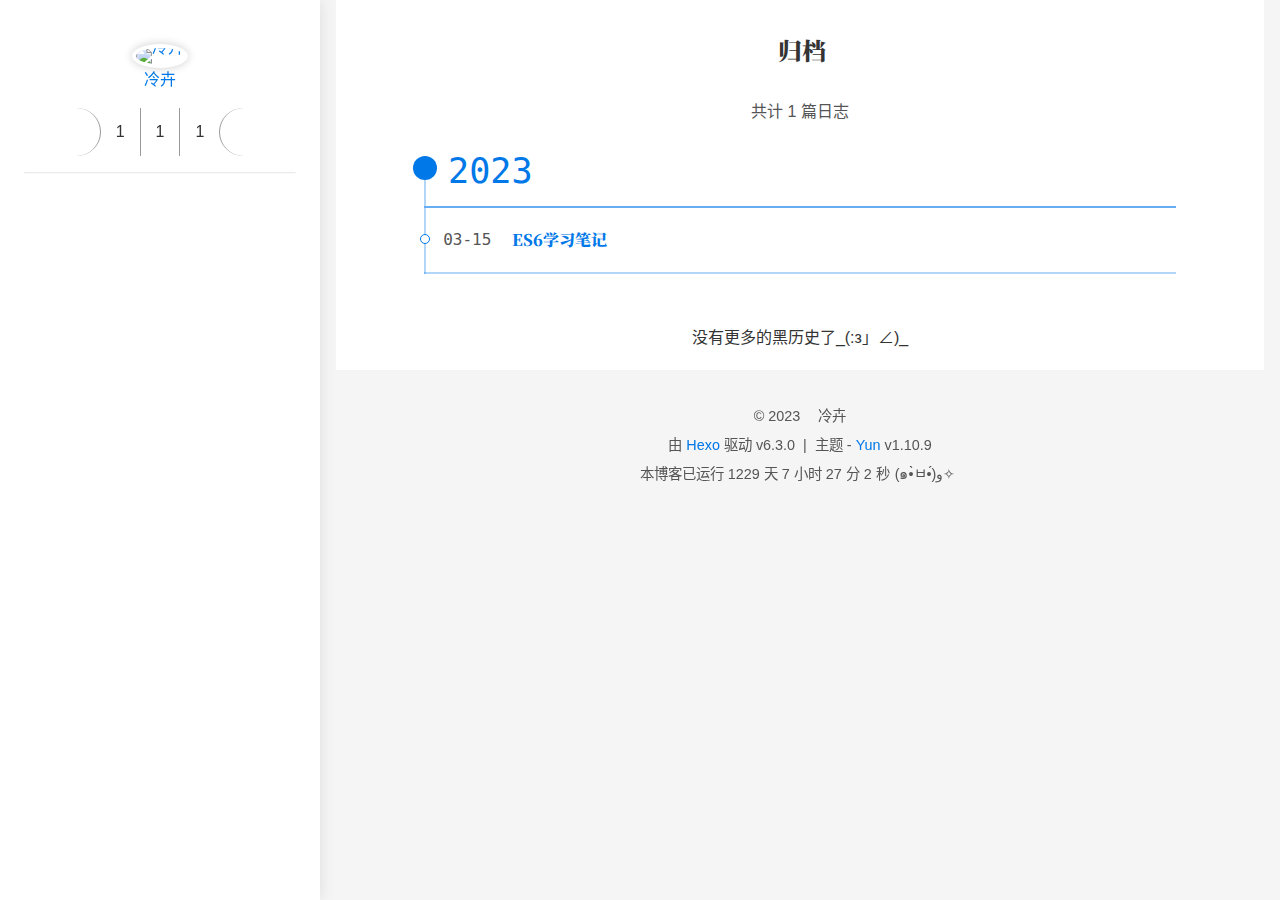
==== commit 363e8993: "Site updated: 2023-03-15 14:43:41" ====
--- a/archives/index.html
+++ b/archives/index.html
@@ -1,4 +1,4 @@
-<!DOCTYPE html><html lang="zh-CN"><head><meta charset="UTF-8"><meta http-equiv="X-UA-Compatible" content="IE=edge"><meta name="viewport" content="width=device-width, initial-scale=1.0"><meta name="theme-color" content="#0078E7"><meta name="author" content="John Doe"><meta name="copyright" content="John Doe"><meta name="generator" content="Hexo 6.3.0"><meta name="theme" content="hexo-theme-yun"><title>归档 | Hexo</title><link rel="stylesheet" href="https://fonts.googleapis.com/css2?family=Noto+Serif+SC:wght@900&amp;display=swap" media="print" onload="this.media='all'"><link rel="stylesheet" href="https://fastly.jsdelivr.net/npm/star-markdown-css@0.4.1/dist/yun/yun-markdown.min.css"><link rel="stylesheet" href="https://fastly.jsdelivr.net/npm/prism-theme-vars/base.css"><script src="https://fastly.jsdelivr.net/npm/scrollreveal/dist/scrollreveal.min.js" defer></script><script>function initScrollReveal() {
+<!DOCTYPE html><html lang="zh-CN"><head><meta charset="UTF-8"><meta http-equiv="X-UA-Compatible" content="IE=edge"><meta name="viewport" content="width=device-width, initial-scale=1.0"><meta name="theme-color" content="#0078E7"><meta name="author" content="冷卉"><meta name="copyright" content="冷卉"><meta name="generator" content="Hexo 6.3.0"><meta name="theme" content="hexo-theme-yun"><title>归档 | null</title><link rel="stylesheet" href="https://fonts.googleapis.com/css2?family=Noto+Serif+SC:wght@900&amp;display=swap" media="print" onload="this.media='all'"><link rel="stylesheet" href="https://fastly.jsdelivr.net/npm/star-markdown-css@0.4.1/dist/yun/yun-markdown.min.css"><link rel="stylesheet" href="https://fastly.jsdelivr.net/npm/prism-theme-vars/base.css"><script src="https://fastly.jsdelivr.net/npm/scrollreveal/dist/scrollreveal.min.js" defer></script><script>function initScrollReveal() {
   [".post-card",".markdown-body img"].forEach((target)=> {
     ScrollReveal().reveal(target);
   })
@@ -7,13 +7,13 @@
 document.addEventListener("pjax:success", initScrollReveal);
 </script><link rel="icon" type="image/svg+xml" href="/yun.svg"><link rel="mask-icon" href="/yun.svg" color="#0078E7"><link rel="preload" href="/css/hexo-theme-yun.css" as="style"><link rel="prefetch" href="/js/sidebar.js" as="script"><link rel="preconnect" href="https://cdn.jsdelivr.net" crossorigin><link rel="preconnect" href="https://fastly.jsdelivr.net/npm/" crossorigin><script id="yun-config">
     window.Yun = {}
-    window.CONFIG = {"hostname":"example.com","root":"/","title":"冷卉的小破站","version":"1.10.9","mode":"auto","copycode":true,"page":{"isPost":false},"i18n":{"placeholder":"搜索...","empty":"找不到您查询的内容: ${query}","hits":"找到 ${hits} 条结果","hits_time":"找到 ${hits} 条结果（用时 ${time} 毫秒）"},"anonymous_image":"https://cdn.yunyoujun.cn/img/avatar/none.jpg","say":{"api":"https://el-bot-api.vercel.app/api/words/young"},"fireworks":{"colors":null},"vendors":{"host":"https://fastly.jsdelivr.net/npm/","darken":"https://fastly.jsdelivr.net/npm/darken@1.5.0"}};
+    window.CONFIG = {"hostname":"example.com","root":"/","title":"冷卉的小破站","version":"1.10.9","mode":"auto","copycode":true,"page":{"isPost":false},"i18n":{"placeholder":"搜索...","empty":"找不到您查询的内容: ${query}","hits":"找到 ${hits} 条结果","hits_time":"找到 ${hits} 条结果（用时 ${time} 毫秒）"},"anonymous_image":"https://cdn.yunyoujun.cn/img/avatar/none.jpg","say":{"api":"https://el-bot-api.vercel.app/api/words/young"},"fireworks":{"colors":["239, 209, 228","185, 237, 240","240, 232, 185"]},"vendors":{"host":"https://fastly.jsdelivr.net/npm/","darken":"https://fastly.jsdelivr.net/npm/darken@1.5.0"}};
   </script><link rel="stylesheet" href="/css/hexo-theme-yun.css"><script src="/js/hexo-theme-yun.js" type="module"></script><meta property="og:type" content="website">
 <meta property="og:title" content="归档">
 <meta property="og:url" content="http://example.com/archives/index.html">
-<meta property="og:site_name" content="Hexo">
+<meta property="og:site_name">
 <meta property="og:locale" content="zh_CN">
-<meta property="article:author" content="John Doe">
+<meta property="article:author" content="冷卉">
 <meta name="twitter:card" content="summary"><script>(function() {
   if (CONFIG.mode !== 'auto') return
   const prefersDark = window.matchMedia && window.matchMedia('(prefers-color-scheme: dark)').matches
@@ -31,4 +31,22 @@
     // Wait for 1 second before switching API hosts
     rotate: 1000,
   },
-};</script><script defer src="https://fastly.jsdelivr.net/npm/animejs@latest"></script><script defer src="/js/ui/fireworks.js" type="module"></script><canvas class="fireworks"></canvas><div class="container"><a class="sidebar-toggle hty-icon-button" id="menu-btn"><div class="hamburger hamburger--spin" type="button"><span class="hamburger-box"><span class="hamburger-inner"></span></span></div></a><div class="sidebar-toggle sidebar-overlay"></div><aside class="sidebar"><script src="/js/sidebar.js" type="module"></script><div class="sidebar-panel sidebar-panel-active" id="site-overview-wrap"><div class="site-info"><a class="site-author-avatar" href="/about/" title="John Doe"><img width="96" loading="lazy" src="/images/head.jpg" alt="John Doe"></a><div class="site-author-name"><a href="/about/">John Doe</a></div><span class="site-name">Hexo</span><sub class="site-subtitle"></sub><div class="site-description"></div></div><nav class="site-state"><a class="site-state-item hty-icon-button icon-home" href="/" title="首页"><span class="site-state-item-icon"><span class="icon iconify" data-icon="ri:home-4-line"></span></span></a><div class="site-state-item"><a href="/archives/" title="归档"><span class="site-state-item-icon"><span class="icon iconify" data-icon="ri:archive-line"></span></span><span class="site-state-item-count">1</span></a></div><div class="site-state-item"><a href="/categories/" title="分类"><span class="site-state-item-icon"><span class="icon iconify" data-icon="ri:folder-2-line"></span></span><span class="site-state-item-count">0</span></a></div><div class="site-state-item"><a href="/tags/" title="标签"><span class="site-state-item-icon"><span class="icon iconify" data-icon="ri:price-tag-3-line"></span></span><span class="site-state-item-count">0</span></a></div><a class="site-state-item hty-icon-button" target="_blank" rel="noopener" href="https://yun.yunyoujun.cn" title="文档"><span class="site-state-item-icon"><span class="icon iconify" data-icon="ri:settings-line"></span></span></a></nav><hr style="margin-bottom:0.5rem"><hr style="margin:0.5rem 1rem"><div class="links"><a class="links-item hty-icon-button" href="/links/" title="我的小伙伴们" style="color:dodgerblue"><span class="icon iconify" data-icon="ri:genderless-line"></span></a></div><br><a class="links-item hty-icon-button" id="toggle-mode-btn" href="javascript:;" title="Mode" style="color: #f1cb64"><span class="icon iconify" data-icon="ri:contrast-2-line"></span></a></div></aside><main class="sidebar-translate" id="content"><div class="hty-card" id="archive"><header class="post-header"><h1 class="post-title" itemprop="name headline"><span class="icon iconify" data-icon="ri:archive-line"></span>归档</h1></header><div class="page-subtitle">共计 1 篇日志</div><div class="post-collapse"><div class="collection-title"><h2 class="archive-year" id="archive-year-2023">2023</h2></div><article class="post-item" itemscope itemtype="https://schema.org/Article"><header class="post-header"><div class="post-meta"><time class="post-time" itemprop="dateCreated" datetime="2023-03-15T09:19:17+08:00" content="2023-03-15">03-15</time></div><h2 class="post-title" itemprop="name headline"><a class="post-title-link" itemprop="url" href="/2023/03/15/hello-world/">Hello World</a></h2></header></article></div><h5 class="last-word text-center">没有更多的黑历史了_(:з」∠)_</h5></div></main><footer class="sidebar-translate" id="footer"><div class="copyright"><span>&copy; 2019 – 2023 </span><span class="with-love" id="animate"><span class="icon iconify" data-icon="ri:cloud-line"></span></span><span class="author"> John Doe</span></div><div class="powered"><span>由 <a href="https://hexo.io" target="_blank" rel="noopener">Hexo</a> 驱动 v6.3.0</span><span class="footer-separator">|</span><span>主题 - <a rel="noopener" href="https://github.com/YunYouJun/hexo-theme-yun" target="_blank"><span>Yun</span></a> v1.10.9</span></div></footer></div><a class="hty-icon-button" id="back-to-top" aria-label="back-to-top" href="#"><span class="icon iconify" data-icon="ri:arrow-up-s-line"></span><svg class="progress-circle-container" viewBox="0 0 100 100"><circle class="progress-circle" id="progressCircle" cx="50" cy="50" r="48" fill="none" stroke="#0078E7" stroke-width="2" stroke-linecap="round"></circle></svg></a></body></html>+};</script><script defer src="https://fastly.jsdelivr.net/npm/animejs@latest"></script><script defer src="/js/ui/fireworks.js" type="module"></script><canvas class="fireworks"></canvas><div class="container"><a class="sidebar-toggle hty-icon-button" id="menu-btn"><div class="hamburger hamburger--spin" type="button"><span class="hamburger-box"><span class="hamburger-inner"></span></span></div></a><div class="sidebar-toggle sidebar-overlay"></div><aside class="sidebar"><script src="/js/sidebar.js" type="module"></script><div class="sidebar-panel sidebar-panel-active" id="site-overview-wrap"><div class="site-info"><a class="site-author-avatar" href="/about/" title="冷卉"><img width="96" loading="lazy" src="/images/head.jpg" alt="冷卉"></a><div class="site-author-name"><a href="/about/">冷卉</a></div><span class="site-name"></span><sub class="site-subtitle"></sub><div class="site-description"></div></div><nav class="site-state"><a class="site-state-item hty-icon-button icon-home" href="/" title="首页"><span class="site-state-item-icon"><span class="icon iconify" data-icon="ri:home-4-line"></span></span></a><div class="site-state-item"><a href="/archives/" title="归档"><span class="site-state-item-icon"><span class="icon iconify" data-icon="ri:archive-line"></span></span><span class="site-state-item-count">1</span></a></div><div class="site-state-item"><a href="/categories/" title="分类"><span class="site-state-item-icon"><span class="icon iconify" data-icon="ri:folder-2-line"></span></span><span class="site-state-item-count">1</span></a></div><div class="site-state-item"><a href="/tags/" title="标签"><span class="site-state-item-icon"><span class="icon iconify" data-icon="ri:price-tag-3-line"></span></span><span class="site-state-item-count">1</span></a></div><a class="site-state-item hty-icon-button" target="_blank" rel="noopener" href="https://yun.yunyoujun.cn" title="文档"><span class="site-state-item-icon"><span class="icon iconify" data-icon="ri:settings-line"></span></span></a></nav><hr style="margin-bottom:0.5rem"><div class="links-of-author"><a class="links-of-author-item hty-icon-button" rel="noopener" href="https://github.com/lenghui0202" title="GitHub" target="_blank" style="color:#181717"><span class="icon iconify" data-icon="ri:github-line"></span></a><a class="links-of-author-item hty-icon-button" rel="noopener" href="mailto:yun17839819738@163.com" title="E-Mail" target="_blank" style="color:#8E71C1"><span class="icon iconify" data-icon="ri:mail-line"></span></a></div><br><a class="links-item hty-icon-button" id="toggle-mode-btn" href="javascript:;" title="Mode" style="color: #f1cb64"><span class="icon iconify" data-icon="ri:contrast-2-line"></span></a></div></aside><main class="sidebar-translate" id="content"><div class="hty-card" id="archive"><header class="post-header"><h1 class="post-title" itemprop="name headline"><span class="icon iconify" data-icon="ri:archive-line"></span>归档</h1></header><div class="page-subtitle">共计 1 篇日志</div><div class="post-collapse"><div class="collection-title"><h2 class="archive-year" id="archive-year-2023">2023</h2></div><article class="post-item" itemscope itemtype="https://schema.org/Article"><header class="post-header"><div class="post-meta"><time class="post-time" itemprop="dateCreated" datetime="2023-03-15T14:17:44+08:00" content="2023-03-15">03-15</time></div><h2 class="post-title" itemprop="name headline"><a class="post-title-link" itemprop="url" href="/2023/03/15/ES6%E5%AD%A6%E4%B9%A0%E7%AC%94%E8%AE%B0/">ES6学习笔记</a></h2></header></article></div><h5 class="last-word text-center">没有更多的黑历史了_(:з」∠)_</h5></div></main><footer class="sidebar-translate" id="footer"><div class="copyright"><span>&copy; 2023 </span><span class="with-love" id="animate"><span class="icon iconify" data-icon="ri:cloud-line"></span></span><span class="author"> 冷卉</span></div><div class="powered"><span>由 <a href="https://hexo.io" target="_blank" rel="noopener">Hexo</a> 驱动 v6.3.0</span><span class="footer-separator">|</span><span>主题 - <a rel="noopener" href="https://github.com/YunYouJun/hexo-theme-yun" target="_blank"><span>Yun</span></a> v1.10.9</span></div><div class="live-time"><span>本博客已运行</span><span id="display_live_time"></span><span class="moe-text">(๑•̀ㅂ•́)و✧</span><script>function blog_live_time() {
+  setTimeout(blog_live_time, 1000);
+  const start = new Date('2023-03-15T00:00:00');
+  const now = new Date();
+  const timeDiff = (now.getTime() - start.getTime());
+  const msPerMinute = 60 * 1000;
+  const msPerHour = 60 * msPerMinute;
+  const msPerDay = 24 * msPerHour;
+  const passDay = Math.floor(timeDiff / msPerDay);
+  const passHour = Math.floor((timeDiff % msPerDay) / 60 / 60 / 1000);
+  const passMinute = Math.floor((timeDiff % msPerHour) / 60 / 1000);
+  const passSecond = Math.floor((timeDiff % msPerMinute) / 1000);
+  display_live_time.innerHTML = ` ${passDay} 天 ${passHour} 小时 ${passMinute} 分 ${passSecond} 秒`;
+}
+blog_live_time();
+</script></div></footer></div><a class="hty-icon-button" id="back-to-top" aria-label="back-to-top" href="#"><span class="icon iconify" data-icon="ri:arrow-up-s-line"></span><svg class="progress-circle-container" viewBox="0 0 100 100"><circle class="progress-circle" id="progressCircle" cx="50" cy="50" r="48" fill="none" stroke="#0078E7" stroke-width="2" stroke-linecap="round"></circle></svg></a><script src="https://fastly.jsdelivr.net/npm/medium-zoom@1.0.6/dist/medium-zoom.min.js"></script><script>const images = [...document.querySelectorAll('.markdown-body img')]
+mediumZoom(images)</script><style>.medium-zoom-image {
+  z-index: 99;
+}</style></body></html>--- a/css/hexo-theme-yun.css
+++ b/css/hexo-theme-yun.css
@@ -135,12 +135,12 @@
   --hty-secondary-text-color: #eee;
   --post-block-bg-color: #1b1f2e;
   --smc-link-color: #3ca1ff;
-  --yun-bg-image: url("https://cdn.yunyoujun.cn/img/bg/galaxy.jpg");
+  --yun-bg-image: url("/images/background_dark.jpg");
   --banner-line-color: #fff;
   --banner-char-color: #fff;
   --banner-char-bg-color: rgba(0,0,0,0.5);
   --banner-char-hover-color: #000;
-  --post-card-bg-color: rgba(27,31,46,0.9);
+  --post-card-bg-color: rgba(27,31,46,0.8);
   --post-card-shadow: 0 1px 8px rgba(27,31,46,0.1);
   --sidebar-bg-color: rgba(27,31,46,0.95);
   --sidebar-bg-image: url("");
@@ -360,7 +360,7 @@
   opacity: 0;
 }
 #banner .char-left {
-  border-left: 1px solid var(--banner-line-color);
+  border-left: 0 solid var(--banner-line-color);
   border-right: 0px solid rgba(0,120,231,0.1);
   border-right-width: 0px;
   animation-duration: 0.4s;
@@ -370,7 +370,7 @@
 }
 #banner .char-right {
   border-left: 0px solid rgba(0,120,231,0.1);
-  border-right: 1px solid var(--banner-line-color);
+  border-right: 0 solid var(--banner-line-color);
   border-left-width: 0px;
   animation-duration: 0.4s;
   animation-delay: 0.4s;
@@ -1257,7 +1257,7 @@
   }
 }
 :root {
-  --post-card-bg-color: rgba(255,255,255,0.9);
+  --post-card-bg-color: rgba(255,255,255,0.8);
   --post-card-shadow: 0 0 10px rgba(255,255,255,0.1);
 }
 .post-card {
--- a/css/hexo-theme-yun.css
+++ b/css/hexo-theme-yun.css
@@ -135,12 +135,12 @@
   --hty-secondary-text-color: #eee;
   --post-block-bg-color: #1b1f2e;
   --smc-link-color: #3ca1ff;
-  --yun-bg-image: url("https://cdn.yunyoujun.cn/img/bg/galaxy.jpg");
+  --yun-bg-image: url("/images/background_dark.jpg");
   --banner-line-color: #fff;
   --banner-char-color: #fff;
   --banner-char-bg-color: rgba(0,0,0,0.5);
   --banner-char-hover-color: #000;
-  --post-card-bg-color: rgba(27,31,46,0.9);
+  --post-card-bg-color: rgba(27,31,46,0.8);
   --post-card-shadow: 0 1px 8px rgba(27,31,46,0.1);
   --sidebar-bg-color: rgba(27,31,46,0.95);
   --sidebar-bg-image: url("");
@@ -360,7 +360,7 @@
   opacity: 0;
 }
 #banner .char-left {
-  border-left: 1px solid var(--banner-line-color);
+  border-left: 0 solid var(--banner-line-color);
   border-right: 0px solid rgba(0,120,231,0.1);
   border-right-width: 0px;
   animation-duration: 0.4s;
@@ -370,7 +370,7 @@
 }
 #banner .char-right {
   border-left: 0px solid rgba(0,120,231,0.1);
-  border-right: 1px solid var(--banner-line-color);
+  border-right: 0 solid var(--banner-line-color);
   border-left-width: 0px;
   animation-duration: 0.4s;
   animation-delay: 0.4s;
@@ -1257,7 +1257,7 @@
   }
 }
 :root {
-  --post-card-bg-color: rgba(255,255,255,0.9);
+  --post-card-bg-color: rgba(255,255,255,0.8);
   --post-card-shadow: 0 0 10px rgba(255,255,255,0.1);
 }
 .post-card {
